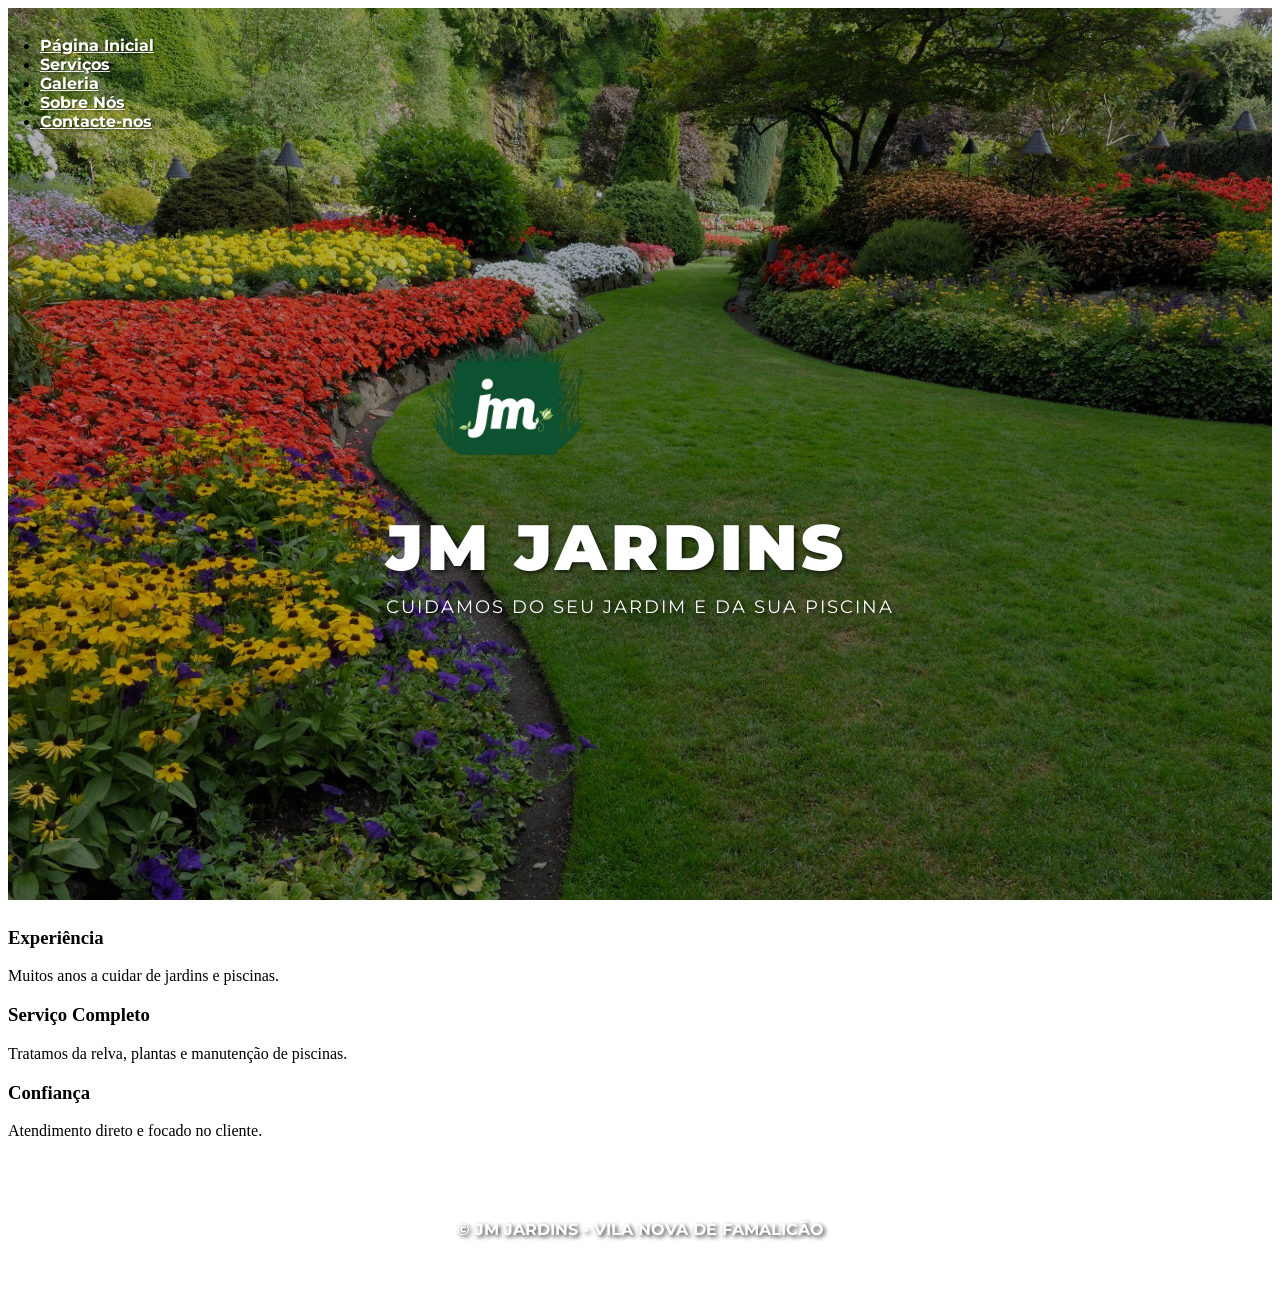
==== index.html @ 175b45d8 "Add files via upload" ====
<!DOCTYPE html>
<html lang="pt">
<head>
<meta charset="UTF-8">
    <meta name="viewport" content="width=device-width, initial-scale=1.0">
<title>JM Jardins - Home</title>


    <link rel="favicon" sizes="160x160" href="favicom/favicon-16x16.png">
    
    
    <link href="https://fonts.googleapis.com/css2?family=Montserrat:wght@400;700;900&display=swap" rel="stylesheet">
    <link rel="stylesheet" href="assets/css/main.css">
    <noscript><link rel="stylesheet" href="assets/css/noscript.css" /></noscript>
    
<style>
    /* fundo e tirar o roxo q vinha no template */
    #header {
background-image: linear-gradient(rgba(0,0,0,0.3), rgba(0,0,0,0.3)), url('img/image jardim.jpg') !important; 
/* background-color: purple; nao usar fica feio */
        background-size: cover !important;
        background-position: center !important;
background-attachment: fixed !important;
        min-height: 100vh;
        display: flex;
        justify-content: center;
    flex-direction: column;
        align-items: center;
        border: none !important;
    margin-bottom: 0 !important;
        padding: 0 !important;
    }

    /* apagar as cores estranhas q estavam por cima da img */
    #header:before, #header:after { display: none !important; background: none !important; }
    
    /* por o menu transparente */
    #nav {
        position: absolute; top: 20px;
        background: transparent !important;
        border: none !important;
        box-shadow: none !important;
        width: 100%; z-index: 100;
    }

    #nav ul li a {
        color: #ffffff !important;
        font-family: 'Montserrat', sans-serif !important; font-weight: 700;
        text-shadow: 1px 1px 2px rgba(0,0,0,0.5);
    }

    /* textos do meio */
    #header h1, #header p {
        color: #ffffff !important;
        margin: 0 !important; text-transform: uppercase; 
        font-family: 'Montserrat', sans-serif !important; 
        text-shadow: 2px 2px 4px rgba(0,0,0,0.7);
    }

    #header h1 a {
    font-size: 2.0em; 
        color: #ffffff !important;
    letter-spacing: 4px;
    font-weight: 900; 
        text-decoration: none; border: none !important;
    }

    #header p {
        letter-spacing: 2px;
        font-size: 1.1em;
        margin-top: 10px !important;
        font-weight: 400;
    }

    /* meter a logo no sitio certo */
    .logo-center {
        margin: 0 auto 1.5em auto;
        display: block;
    }
    .logo-center img { width: auto; height: 180px; }

    /* footer igual ao header de cima pq fica mais cool */
    #footer {
        border: none !important;
        background-image: linear-gradient(rgba(0,0,0,0.6), rgba(0,0,0,0.6)), url('img/image jardim.jpg') !important;
        background-size: cover !important;
        padding: 4em 0 !important;
        background-position: center !important;
        background-attachment: fixed !important;
        display: flex; flex-direction: column;
        justify-content: center;
        align-items: center;
        text-align: center !important;
    }

    #footer p {
        color: #ffffff !important; font-size: 1em !important;
        font-family: 'Montserrat', sans-serif !important;
        font-weight: 700 !important;
        margin: 0 auto !important;
        text-transform: uppercase;
        text-shadow: 2px 2px 4px rgba(0,0,0,0.8);
        /* flex no p tbm pra garantir q n mexe */
        display: flex; flex-direction: column; justify-content: center; align-items: center;
        border: none !important; padding: 0 !important; margin-bottom: 0 !important;
    }
</style>
</head>
<body class="homepage is-preload">
    <div id="page-wrapper">

        <header id="header">
            <div class="inner">
                <header>
                    <div class="logo-center">
                        <img src="img/logo.png" alt="JM Jardins Logo">
                    </div>
                    
                    <h1><a href="index.html" id="logo">JM JARDINS</a></h1>
                    <p>Cuidamos do seu jardim e da sua piscina</p>
                </header>
            </div>

            <nav id="nav">
                <ul>
                    <li><a href="index.html">Página Inicial</a></li>
                    <li><a href="servicos.html">Serviços</a></li>
                    <li><a href="galeria.html">Galeria</a></li>
                    <li><a href="historia.html">Sobre Nós</a></li>
                    <li><a href="contactos.html">Contacte-nos</a></li>
                </ul>
            </nav>
        </header>

        <div class="wrapper style1">
            <section id="features" class="container special">
                <div class="row">
                    <article class="col-4 col-12-mobile special">
                        <header><h3>Experiência</h3></header>
                        <p>Muitos anos a cuidar de jardins e piscinas.</p>
                    </article>
                    <article class="col-4 col-12-mobile special">
                        <header><h3>Serviço Completo</h3></header>
                        <p>Tratamos da relva, plantas e manutenção de piscinas.</p>
                    </article>
                    <article class="col-4 col-12-mobile special">
                        <header><h3>Confiança</h3></header>
                        <p>Atendimento direto e focado no cliente.</p>
                    </article>
                </div>
            </section>
        </div>

        <footer id="footer">
            <div class="container">
                <p>&copy; JM Jardins - Vila Nova de Famalicão</p>
            </div>
        </footer>

    </div>
</body>
</html>
---- assets/css/main.css ----
@import url("https://fonts.googleapis.com/css?family=Source+Sans+Pro:300,300italic,400,400italic,600");
@import url("fontawesome-all.min.css");

/*
	Helios by HTML5 UP
	html5up.net | @ajlkn
	Free for personal and commercial use under the CCA 3.0 license (html5up.net/license)
*/

html, body, div, span, applet, object,
iframe, h1, h2, h3, h4, h5, h6, p, blockquote,
pre, a, abbr, acronym, address, big, cite,
code, del, dfn, em, img, ins, kbd, q, s, samp,
small, strike, strong, sub, sup, tt, var, b,
u, i, center, dl, dt, dd, ol, ul, li, fieldset,
form, label, legend, table, caption, tbody,
tfoot, thead, tr, th, td, article, aside,
canvas, details, embed, figure, figcaption,
footer, header, hgroup, menu, nav, output, ruby,
section, summary, time, mark, audio, video {
	margin: 0;
	padding: 0;
	border: 0;
	font-size: 100%;
	font: inherit;
	vertical-align: baseline;}

article, aside, details, figcaption, figure,
footer, header, hgroup, menu, nav, section {
	display: block;}

body {
	line-height: 1;
}

ol, ul {
	list-style: none;
}

blockquote, q {
	quotes: none;
}

	blockquote:before, blockquote:after, q:before, q:after {
		content: '';
		content: none;
	}

table {
	border-collapse: collapse;
	border-spacing: 0;
}

body {
	-webkit-text-size-adjust: none;
}

mark {
	background-color: transparent;
	color: inherit;
}

input::-moz-focus-inner {
	border: 0;
	padding: 0;
}

input, select, textarea {
	-moz-appearance: none;
	-webkit-appearance: none;
	-ms-appearance: none;
	appearance: none;
}

/* Basic */

	html {
		box-sizing: border-box;
	}

	*, *:before, *:after {
		box-sizing: inherit;
	}

	body {
		background: #f0f4f4;
		color: #5b5b5b;
		font-size: 15pt;
		line-height: 1.85em;
		font-family: 'Source Sans Pro', sans-serif;
		font-weight: 300;
	}

		body.is-preload *, body.is-preload *:before, body.is-preload *:after {
			-moz-animation: none !important;
			-webkit-animation: none !important;
			-ms-animation: none !important;
			animation: none !important;
			-moz-transition: none !important;
			-webkit-transition: none !important;
			-ms-transition: none !important;
			transition: none !important;
		}

	input, textarea, select {
		font-size: 15pt;
		line-height: 1.85em;
		font-family: 'Source Sans Pro', sans-serif;
		font-weight: 300;
	}

	h1, h2, h3, h4, h5, h6 {
		font-weight: 400;
		color: #483949;
		line-height: 1.25em;
	}

	h1 a, h2 a, h3 a, h4 a, h5 a, h6 a {
		color: inherit;
		text-decoration: none;
		border-bottom-color: transparent;
	}

	h1 strong, h2 strong, h3 strong, h4 strong, h5 strong, h6 strong {
		font-weight: 600;
	}

	h2 {
		font-size: 2.85em;
	}

	h3 {
		font-size: 1.25em;
	}

	h4 {
		font-size: 1em;
		margin: 0 0 0.25em 0;
	}

	strong, b {
		font-weight: 400;
		color: #483949;
	}

	em, i {
		font-style: italic;
	}

	a {
		color: inherit;
		border-bottom: solid 1px rgba(128, 128, 128, 0.15);
		text-decoration: none;
		-moz-transition: background-color 0.35s ease-in-out, color 0.35s ease-in-out, border-bottom-color 0.35s ease-in-out;
		-webkit-transition: background-color 0.35s ease-in-out, color 0.35s ease-in-out, border-bottom-color 0.35s ease-in-out;
		-ms-transition: background-color 0.35s ease-in-out, color 0.35s ease-in-out, border-bottom-color 0.35s ease-in-out;
		transition: background-color 0.35s ease-in-out, color 0.35s ease-in-out, border-bottom-color 0.35s ease-in-out;
	}

		a:hover {
			color: #ef8376;
			border-bottom-color: transparent;
		}

	sub {
		position: relative;
		top: 0.5em;
		font-size: 0.8em;
	}

	sup {
		position: relative;
		top: -0.5em;
		font-size: 0.8em;
	}

	blockquote {
		border-left: solid 0.5em #ddd;
		padding: 1em 0 1em 2em;
		font-style: italic;
	}

	p, ul, ol, dl, table {
		margin-bottom: 1em;
	}

	p {
		text-align: justify;
	}

	br.clear {
		clear: both;
	}

	hr {
		position: relative;
		display: block;
		border: 0;
		top: 4.5em;
		margin-bottom: 9em;
		height: 6px;
		border-top: solid 1px rgba(128, 128, 128, 0.2);
		border-bottom: solid 1px rgba(128, 128, 128, 0.2);
	}

		hr:before, hr:after {
			content: '';
			position: absolute;
			top: -8px;
			display: block;
			width: 1px;
			height: 21px;
			background: rgba(128, 128, 128, 0.2);
		}

		hr:before {
			left: -1px;
		}

		hr:after {
			right: -1px;
		}

	.timestamp {
		color: rgba(128, 128, 128, 0.75);
		font-size: 0.8em;
	}

/* Container */

	.container {
		margin: 0 auto;
		max-width: 100%;
		width: 1400px;
	}

		@media screen and (max-width: 1680px) {

			.container {
				width: 1200px;
			}

		}

		@media screen and (max-width: 1280px) {

			.container {
				width: 100%;
			}

		}

		@media screen and (max-width: 960px) {

			.container {
				width: 100%;
			}

		}

		@media screen and (max-width: 840px) {

			.container {
				width: 100%;
			}

		}

		@media screen and (max-width: 736px) {

			.container {
				width: 100%;
			}

		}

/* Row */

	.row {
		display: flex;
		flex-wrap: wrap;
		box-sizing: border-box;
		align-items: stretch;
	}

		.row > * {
			box-sizing: border-box;
		}

		.row.gtr-uniform > * > :last-child {
			margin-bottom: 0;
		}

		.row.aln-left {
			justify-content: flex-start;
		}

		.row.aln-center {
			justify-content: center;
		}

		.row.aln-right {
			justify-content: flex-end;
		}

		.row.aln-top {
			align-items: flex-start;
		}

		.row.aln-middle {
			align-items: center;
		}

		.row.aln-bottom {
			align-items: flex-end;
		}

		.row > .imp {
			order: -1;
		}

		.row > .col-1 {
			width: 8.33333%;
		}

		.row > .off-1 {
			margin-left: 8.33333%;
		}

		.row > .col-2 {
			width: 16.66667%;
		}

		.row > .off-2 {
			margin-left: 16.66667%;
		}

		.row > .col-3 {
			width: 25%;
		}

		.row > .off-3 {
			margin-left: 25%;
		}

		.row > .col-4 {
			width: 33.33333%;
		}

		.row > .off-4 {
			margin-left: 33.33333%;
		}

		.row > .col-5 {
			width: 41.66667%;
		}

		.row > .off-5 {
			margin-left: 41.66667%;
		}

		.row > .col-6 {
			width: 50%;
		}

		.row > .off-6 {
			margin-left: 50%;
		}

		.row > .col-7 {
			width: 58.33333%;
		}

		.row > .off-7 {
			margin-left: 58.33333%;
		}

		.row > .col-8 {
			width: 66.66667%;
		}

		.row > .off-8 {
			margin-left: 66.66667%;
		}

		.row > .col-9 {
			width: 75%;
		}

		.row > .off-9 {
			margin-left: 75%;
		}

		.row > .col-10 {
			width: 83.33333%;
		}

		.row > .off-10 {
			margin-left: 83.33333%;
		}

		.row > .col-11 {
			width: 91.66667%;
		}

		.row > .off-11 {
			margin-left: 91.66667%;
		}

		.row > .col-12 {
			width: 100%;
		}

		.row > .off-12 {
			margin-left: 100%;
		}

		.row.gtr-0 {
			margin-top: 0px;
			margin-left: 0px;
		}

			.row.gtr-0 > * {
				padding: 0px 0 0 0px;
			}

			.row.gtr-0.gtr-uniform {
				margin-top: 0px;
			}

				.row.gtr-0.gtr-uniform > * {
					padding-top: 0px;
				}

		.row.gtr-25 {
			margin-top: -10px;
			margin-left: -10px;
		}

			.row.gtr-25 > * {
				padding: 10px 0 0 10px;
			}

			.row.gtr-25.gtr-uniform {
				margin-top: -10px;
			}

				.row.gtr-25.gtr-uniform > * {
					padding-top: 10px;
				}

		.row.gtr-50 {
			margin-top: -20px;
			margin-left: -20px;
		}

			.row.gtr-50 > * {
				padding: 20px 0 0 20px;
			}

			.row.gtr-50.gtr-uniform {
				margin-top: -20px;
			}

				.row.gtr-50.gtr-uniform > * {
					padding-top: 20px;
				}

		.row {
			margin-top: -40px;
			margin-left: -40px;
		}

			.row > * {
				padding: 40px 0 0 40px;
			}

			.row.gtr-uniform {
				margin-top: -40px;
			}

				.row.gtr-uniform > * {
					padding-top: 40px;
				}

		.row.gtr-150 {
			margin-top: -60px;
			margin-left: -60px;
		}

			.row.gtr-150 > * {
				padding: 60px 0 0 60px;
			}

			.row.gtr-150.gtr-uniform {
				margin-top: -60px;
			}

				.row.gtr-150.gtr-uniform > * {
					padding-top: 60px;
				}

		.row.gtr-200 {
			margin-top: -80px;
			margin-left: -80px;
		}

			.row.gtr-200 > * {
				padding: 80px 0 0 80px;
			}

			.row.gtr-200.gtr-uniform {
				margin-top: -80px;
			}

				.row.gtr-200.gtr-uniform > * {
					padding-top: 80px;
				}

		@media screen and (max-width: 1680px) {

			.row {
				display: flex;
				flex-wrap: wrap;
				box-sizing: border-box;
				align-items: stretch;
			}

				.row > * {
					box-sizing: border-box;
				}

				.row.gtr-uniform > * > :last-child {
					margin-bottom: 0;
				}

				.row.aln-left {
					justify-content: flex-start;
				}

				.row.aln-center {
					justify-content: center;
				}

				.row.aln-right {
					justify-content: flex-end;
				}

				.row.aln-top {
					align-items: flex-start;
				}

				.row.aln-middle {
					align-items: center;
				}

				.row.aln-bottom {
					align-items: flex-end;
				}

				.row > .imp-wide {
					order: -1;
				}

				.row > .col-1-wide {
					width: 8.33333%;
				}

				.row > .off-1-wide {
					margin-left: 8.33333%;
				}

				.row > .col-2-wide {
					width: 16.66667%;
				}

				.row > .off-2-wide {
					margin-left: 16.66667%;
				}

				.row > .col-3-wide {
					width: 25%;
				}

				.row > .off-3-wide {
					margin-left: 25%;
				}

				.row > .col-4-wide {
					width: 33.33333%;
				}

				.row > .off-4-wide {
					margin-left: 33.33333%;
				}

				.row > .col-5-wide {
					width: 41.66667%;
				}

				.row > .off-5-wide {
					margin-left: 41.66667%;
				}

				.row > .col-6-wide {
					width: 50%;
				}

				.row > .off-6-wide {
					margin-left: 50%;
				}

				.row > .col-7-wide {
					width: 58.33333%;
				}

				.row > .off-7-wide {
					margin-left: 58.33333%;
				}

				.row > .col-8-wide {
					width: 66.66667%;
				}

				.row > .off-8-wide {
					margin-left: 66.66667%;
				}

				.row > .col-9-wide {
					width: 75%;
				}

				.row > .off-9-wide {
					margin-left: 75%;
				}

				.row > .col-10-wide {
					width: 83.33333%;
				}

				.row > .off-10-wide {
					margin-left: 83.33333%;
				}

				.row > .col-11-wide {
					width: 91.66667%;
				}

				.row > .off-11-wide {
					margin-left: 91.66667%;
				}

				.row > .col-12-wide {
					width: 100%;
				}

				.row > .off-12-wide {
					margin-left: 100%;
				}

				.row.gtr-0 {
					margin-top: 0px;
					margin-left: 0px;
				}

					.row.gtr-0 > * {
						padding: 0px 0 0 0px;
					}

					.row.gtr-0.gtr-uniform {
						margin-top: 0px;
					}

						.row.gtr-0.gtr-uniform > * {
							padding-top: 0px;
						}

				.row.gtr-25 {
					margin-top: -10px;
					margin-left: -10px;
				}

					.row.gtr-25 > * {
						padding: 10px 0 0 10px;
					}

					.row.gtr-25.gtr-uniform {
						margin-top: -10px;
					}

						.row.gtr-25.gtr-uniform > * {
							padding-top: 10px;
						}

				.row.gtr-50 {
					margin-top: -20px;
					margin-left: -20px;
				}

					.row.gtr-50 > * {
						padding: 20px 0 0 20px;
					}

					.row.gtr-50.gtr-uniform {
						margin-top: -20px;
					}

						.row.gtr-50.gtr-uniform > * {
							padding-top: 20px;
						}

				.row {
					margin-top: -40px;
					margin-left: -40px;
				}

					.row > * {
						padding: 40px 0 0 40px;
					}

					.row.gtr-uniform {
						margin-top: -40px;
					}

						.row.gtr-uniform > * {
							padding-top: 40px;
						}

				.row.gtr-150 {
					margin-top: -60px;
					margin-left: -60px;
				}

					.row.gtr-150 > * {
						padding: 60px 0 0 60px;
					}

					.row.gtr-150.gtr-uniform {
						margin-top: -60px;
					}

						.row.gtr-150.gtr-uniform > * {
							padding-top: 60px;
						}

				.row.gtr-200 {
					margin-top: -80px;
					margin-left: -80px;
				}

					.row.gtr-200 > * {
						padding: 80px 0 0 80px;
					}

					.row.gtr-200.gtr-uniform {
						margin-top: -80px;
					}

						.row.gtr-200.gtr-uniform > * {
							padding-top: 80px;
						}

		}

		@media screen and (max-width: 1280px) {

			.row {
				display: flex;
				flex-wrap: wrap;
				box-sizing: border-box;
				align-items: stretch;
			}

				.row > * {
					box-sizing: border-box;
				}

				.row.gtr-uniform > * > :last-child {
					margin-bottom: 0;
				}

				.row.aln-left {
					justify-content: flex-start;
				}

				.row.aln-center {
					justify-content: center;
				}

				.row.aln-right {
					justify-content: flex-end;
				}

				.row.aln-top {
					align-items: flex-start;
				}

				.row.aln-middle {
					align-items: center;
				}

				.row.aln-bottom {
					align-items: flex-end;
				}

				.row > .imp-normal {
					order: -1;
				}

				.row > .col-1-normal {
					width: 8.33333%;
				}

				.row > .off-1-normal {
					margin-left: 8.33333%;
				}

				.row > .col-2-normal {
					width: 16.66667%;
				}

				.row > .off-2-normal {
					margin-left: 16.66667%;
				}

				.row > .col-3-normal {
					width: 25%;
				}

				.row > .off-3-normal {
					margin-left: 25%;
				}

				.row > .col-4-normal {
					width: 33.33333%;
				}

				.row > .off-4-normal {
					margin-left: 33.33333%;
				}

				.row > .col-5-normal {
					width: 41.66667%;
				}

				.row > .off-5-normal {
					margin-left: 41.66667%;
				}

				.row > .col-6-normal {
					width: 50%;
				}

				.row > .off-6-normal {
					margin-left: 50%;
				}

				.row > .col-7-normal {
					width: 58.33333%;
				}

				.row > .off-7-normal {
					margin-left: 58.33333%;
				}

				.row > .col-8-normal {
					width: 66.66667%;
				}

				.row > .off-8-normal {
					margin-left: 66.66667%;
				}

				.row > .col-9-normal {
					width: 75%;
				}

				.row > .off-9-normal {
					margin-left: 75%;
				}

				.row > .col-10-normal {
					width: 83.33333%;
				}

				.row > .off-10-normal {
					margin-left: 83.33333%;
				}

				.row > .col-11-normal {
					width: 91.66667%;
				}

				.row > .off-11-normal {
					margin-left: 91.66667%;
				}

				.row > .col-12-normal {
					width: 100%;
				}

				.row > .off-12-normal {
					margin-left: 100%;
				}

				.row.gtr-0 {
					margin-top: 0px;
					margin-left: 0px;
				}

					.row.gtr-0 > * {
						padding: 0px 0 0 0px;
					}

					.row.gtr-0.gtr-uniform {
						margin-top: 0px;
					}

						.row.gtr-0.gtr-uniform > * {
							padding-top: 0px;
						}

				.row.gtr-25 {
					margin-top: -9px;
					margin-left: -9px;
				}

					.row.gtr-25 > * {
						padding: 9px 0 0 9px;
					}

					.row.gtr-25.gtr-uniform {
						margin-top: -9px;
					}

						.row.gtr-25.gtr-uniform > * {
							padding-top: 9px;
						}

				.row.gtr-50 {
					margin-top: -18px;
					margin-left: -18px;
				}

					.row.gtr-50 > * {
						padding: 18px 0 0 18px;
					}

					.row.gtr-50.gtr-uniform {
						margin-top: -18px;
					}

						.row.gtr-50.gtr-uniform > * {
							padding-top: 18px;
						}

				.row {
					margin-top: -36px;
					margin-left: -36px;
				}

					.row > * {
						padding: 36px 0 0 36px;
					}

					.row.gtr-uniform {
						margin-top: -36px;
					}

						.row.gtr-uniform > * {
							padding-top: 36px;
						}

				.row.gtr-150 {
					margin-top: -54px;
					margin-left: -54px;
				}

					.row.gtr-150 > * {
						padding: 54px 0 0 54px;
					}

					.row.gtr-150.gtr-uniform {
						margin-top: -54px;
					}

						.row.gtr-150.gtr-uniform > * {
							padding-top: 54px;
						}

				.row.gtr-200 {
					margin-top: -72px;
					margin-left: -72px;
				}

					.row.gtr-200 > * {
						padding: 72px 0 0 72px;
					}

					.row.gtr-200.gtr-uniform {
						margin-top: -72px;
					}

						.row.gtr-200.gtr-uniform > * {
							padding-top: 72px;
						}

		}

		@media screen and (max-width: 960px) {

			.row {
				display: flex;
				flex-wrap: wrap;
				box-sizing: border-box;
				align-items: stretch;
			}

				.row > * {
					box-sizing: border-box;
				}

				.row.gtr-uniform > * > :last-child {
					margin-bottom: 0;
				}

				.row.aln-left {
					justify-content: flex-start;
				}

				.row.aln-center {
					justify-content: center;
				}

				.row.aln-right {
					justify-content: flex-end;
				}

				.row.aln-top {
					align-items: flex-start;
				}

				.row.aln-middle {
					align-items: center;
				}

				.row.aln-bottom {
					align-items: flex-end;
				}

				.row > .imp-narrow {
					order: -1;
				}

				.row > .col-1-narrow {
					width: 8.33333%;
				}

				.row > .off-1-narrow {
					margin-left: 8.33333%;
				}

				.row > .col-2-narrow {
					width: 16.66667%;
				}

				.row > .off-2-narrow {
					margin-left: 16.66667%;
				}

				.row > .col-3-narrow {
					width: 25%;
				}

				.row > .off-3-narrow {
					margin-left: 25%;
				}

				.row > .col-4-narrow {
					width: 33.33333%;
				}

				.row > .off-4-narrow {
					margin-left: 33.33333%;
				}

				.row > .col-5-narrow {
					width: 41.66667%;
				}

				.row > .off-5-narrow {
					margin-left: 41.66667%;
				}

				.row > .col-6-narrow {
					width: 50%;
				}

				.row > .off-6-narrow {
					margin-left: 50%;
				}

				.row > .col-7-narrow {
					width: 58.33333%;
				}

				.row > .off-7-narrow {
					margin-left: 58.33333%;
				}

				.row > .col-8-narrow {
					width: 66.66667%;
				}

				.row > .off-8-narrow {
					margin-left: 66.66667%;
				}

				.row > .col-9-narrow {
					width: 75%;
				}

				.row > .off-9-narrow {
					margin-left: 75%;
				}

				.row > .col-10-narrow {
					width: 83.33333%;
				}

				.row > .off-10-narrow {
					margin-left: 83.33333%;
				}

				.row > .col-11-narrow {
					width: 91.66667%;
				}

				.row > .off-11-narrow {
					margin-left: 91.66667%;
				}

				.row > .col-12-narrow {
					width: 100%;
				}

				.row > .off-12-narrow {
					margin-left: 100%;
				}

				.row.gtr-0 {
					margin-top: 0px;
					margin-left: 0px;
				}

					.row.gtr-0 > * {
						padding: 0px 0 0 0px;
					}

					.row.gtr-0.gtr-uniform {
						margin-top: 0px;
					}

						.row.gtr-0.gtr-uniform > * {
							padding-top: 0px;
						}

				.row.gtr-25 {
					margin-top: -8px;
					margin-left: -8px;
				}

					.row.gtr-25 > * {
						padding: 8px 0 0 8px;
					}

					.row.gtr-25.gtr-uniform {
						margin-top: -8px;
					}

						.row.gtr-25.gtr-uniform > * {
							padding-top: 8px;
						}

				.row.gtr-50 {
					margin-top: -16px;
					margin-left: -16px;
				}

					.row.gtr-50 > * {
						padding: 16px 0 0 16px;
					}

					.row.gtr-50.gtr-uniform {
						margin-top: -16px;
					}

						.row.gtr-50.gtr-uniform > * {
							padding-top: 16px;
						}

				.row {
					margin-top: -32px;
					margin-left: -32px;
				}

					.row > * {
						padding: 32px 0 0 32px;
					}

					.row.gtr-uniform {
						margin-top: -32px;
					}

						.row.gtr-uniform > * {
							padding-top: 32px;
						}

				.row.gtr-150 {
					margin-top: -48px;
					margin-left: -48px;
				}

					.row.gtr-150 > * {
						padding: 48px 0 0 48px;
					}

					.row.gtr-150.gtr-uniform {
						margin-top: -48px;
					}

						.row.gtr-150.gtr-uniform > * {
							padding-top: 48px;
						}

				.row.gtr-200 {
					margin-top: -64px;
					margin-left: -64px;
				}

					.row.gtr-200 > * {
						padding: 64px 0 0 64px;
					}

					.row.gtr-200.gtr-uniform {
						margin-top: -64px;
					}

						.row.gtr-200.gtr-uniform > * {
							padding-top: 64px;
						}

		}

		@media screen and (max-width: 840px) {

			.row {
				display: flex;
				flex-wrap: wrap;
				box-sizing: border-box;
				align-items: stretch;
			}

				.row > * {
					box-sizing: border-box;
				}

				.row.gtr-uniform > * > :last-child {
					margin-bottom: 0;
				}

				.row.aln-left {
					justify-content: flex-start;
				}

				.row.aln-center {
					justify-content: center;
				}

				.row.aln-right {
					justify-content: flex-end;
				}

				.row.aln-top {
					align-items: flex-start;
				}

				.row.aln-middle {
					align-items: center;
				}

				.row.aln-bottom {
					align-items: flex-end;
				}

				.row > .imp-narrower {
					order: -1;
				}

				.row > .col-1-narrower {
					width: 8.33333%;
				}

				.row > .off-1-narrower {
					margin-left: 8.33333%;
				}

				.row > .col-2-narrower {
					width: 16.66667%;
				}

				.row > .off-2-narrower {
					margin-left: 16.66667%;
				}

				.row > .col-3-narrower {
					width: 25%;
				}

				.row > .off-3-narrower {
					margin-left: 25%;
				}

				.row > .col-4-narrower {
					width: 33.33333%;
				}

				.row > .off-4-narrower {
					margin-left: 33.33333%;
				}

				.row > .col-5-narrower {
					width: 41.66667%;
				}

				.row > .off-5-narrower {
					margin-left: 41.66667%;
				}

				.row > .col-6-narrower {
					width: 50%;
				}

				.row > .off-6-narrower {
					margin-left: 50%;
				}

				.row > .col-7-narrower {
					width: 58.33333%;
				}

				.row > .off-7-narrower {
					margin-left: 58.33333%;
				}

				.row > .col-8-narrower {
					width: 66.66667%;
				}

				.row > .off-8-narrower {
					margin-left: 66.66667%;
				}

				.row > .col-9-narrower {
					width: 75%;
				}

				.row > .off-9-narrower {
					margin-left: 75%;
				}

				.row > .col-10-narrower {
					width: 83.33333%;
				}

				.row > .off-10-narrower {
					margin-left: 83.33333%;
				}

				.row > .col-11-narrower {
					width: 91.66667%;
				}

				.row > .off-11-narrower {
					margin-left: 91.66667%;
				}

				.row > .col-12-narrower {
					width: 100%;
				}

				.row > .off-12-narrower {
					margin-left: 100%;
				}

				.row.gtr-0 {
					margin-top: 0px;
					margin-left: 0px;
				}

					.row.gtr-0 > * {
						padding: 0px 0 0 0px;
					}

					.row.gtr-0.gtr-uniform {
						margin-top: 0px;
					}

						.row.gtr-0.gtr-uniform > * {
							padding-top: 0px;
						}

				.row.gtr-25 {
					margin-top: -8px;
					margin-left: -8px;
				}

					.row.gtr-25 > * {
						padding: 8px 0 0 8px;
					}

					.row.gtr-25.gtr-uniform {
						margin-top: -8px;
					}

						.row.gtr-25.gtr-uniform > * {
							padding-top: 8px;
						}

				.row.gtr-50 {
					margin-top: -16px;
					margin-left: -16px;
				}

					.row.gtr-50 > * {
						padding: 16px 0 0 16px;
					}

					.row.gtr-50.gtr-uniform {
						margin-top: -16px;
					}

						.row.gtr-50.gtr-uniform > * {
							padding-top: 16px;
						}

				.row {
					margin-top: -32px;
					margin-left: -32px;
				}

					.row > * {
						padding: 32px 0 0 32px;
					}

					.row.gtr-uniform {
						margin-top: -32px;
					}

						.row.gtr-uniform > * {
							padding-top: 32px;
						}

				.row.gtr-150 {
					margin-top: -48px;
					margin-left: -48px;
				}

					.row.gtr-150 > * {
						padding: 48px 0 0 48px;
					}

					.row.gtr-150.gtr-uniform {
						margin-top: -48px;
					}

						.row.gtr-150.gtr-uniform > * {
							padding-top: 48px;
						}

				.row.gtr-200 {
					margin-top: -64px;
					margin-left: -64px;
				}

					.row.gtr-200 > * {
						padding: 64px 0 0 64px;
					}

					.row.gtr-200.gtr-uniform {
						margin-top: -64px;
					}

						.row.gtr-200.gtr-uniform > * {
							padding-top: 64px;
						}

		}

		@media screen and (max-width: 736px) {

			.row {
				display: flex;
				flex-wrap: wrap;
				box-sizing: border-box;
				align-items: stretch;
			}

				.row > * {
					box-sizing: border-box;
				}

				.row.gtr-uniform > * > :last-child {
					margin-bottom: 0;
				}

				.row.aln-left {
					justify-content: flex-start;
				}

				.row.aln-center {
					justify-content: center;
				}

				.row.aln-right {
					justify-content: flex-end;
				}

				.row.aln-top {
					align-items: flex-start;
				}

				.row.aln-middle {
					align-items: center;
				}

				.row.aln-bottom {
					align-items: flex-end;
				}

				.row > .imp-mobile {
					order: -1;
				}

				.row > .col-1-mobile {
					width: 8.33333%;
				}

				.row > .off-1-mobile {
					margin-left: 8.33333%;
				}

				.row > .col-2-mobile {
					width: 16.66667%;
				}

				.row > .off-2-mobile {
					margin-left: 16.66667%;
				}

				.row > .col-3-mobile {
					width: 25%;
				}

				.row > .off-3-mobile {
					margin-left: 25%;
				}

				.row > .col-4-mobile {
					width: 33.33333%;
				}

				.row > .off-4-mobile {
					margin-left: 33.33333%;
				}

				.row > .col-5-mobile {
					width: 41.66667%;
				}

				.row > .off-5-mobile {
					margin-left: 41.66667%;
				}

				.row > .col-6-mobile {
					width: 50%;
				}

				.row > .off-6-mobile {
					margin-left: 50%;
				}

				.row > .col-7-mobile {
					width: 58.33333%;
				}

				.row > .off-7-mobile {
					margin-left: 58.33333%;
				}

				.row > .col-8-mobile {
					width: 66.66667%;
				}

				.row > .off-8-mobile {
					margin-left: 66.66667%;
				}

				.row > .col-9-mobile {
					width: 75%;
				}

				.row > .off-9-mobile {
					margin-left: 75%;
				}

				.row > .col-10-mobile {
					width: 83.33333%;
				}

				.row > .off-10-mobile {
					margin-left: 83.33333%;
				}

				.row > .col-11-mobile {
					width: 91.66667%;
				}

				.row > .off-11-mobile {
					margin-left: 91.66667%;
				}

				.row > .col-12-mobile {
					width: 100%;
				}

				.row > .off-12-mobile {
					margin-left: 100%;
				}

				.row.gtr-0 {
					margin-top: 0px;
					margin-left: 0px;
				}

					.row.gtr-0 > * {
						padding: 0px 0 0 0px;
					}

					.row.gtr-0.gtr-uniform {
						margin-top: 0px;
					}

						.row.gtr-0.gtr-uniform > * {
							padding-top: 0px;
						}

				.row.gtr-25 {
					margin-top: -5px;
					margin-left: -5px;
				}

					.row.gtr-25 > * {
						padding: 5px 0 0 5px;
					}

					.row.gtr-25.gtr-uniform {
						margin-top: -5px;
					}

						.row.gtr-25.gtr-uniform > * {
							padding-top: 5px;
						}

				.row.gtr-50 {
					margin-top: -10px;
					margin-left: -10px;
				}

					.row.gtr-50 > * {
						padding: 10px 0 0 10px;
					}

					.row.gtr-50.gtr-uniform {
						margin-top: -10px;
					}

						.row.gtr-50.gtr-uniform > * {
							padding-top: 10px;
						}

				.row {
					margin-top: -20px;
					margin-left: -20px;
				}

					.row > * {
						padding: 20px 0 0 20px;
					}

					.row.gtr-uniform {
						margin-top: -20px;
					}

						.row.gtr-uniform > * {
							padding-top: 20px;
						}

				.row.gtr-150 {
					margin-top: -30px;
					margin-left: -30px;
				}

					.row.gtr-150 > * {
						padding: 30px 0 0 30px;
					}

					.row.gtr-150.gtr-uniform {
						margin-top: -30px;
					}

						.row.gtr-150.gtr-uniform > * {
							padding-top: 30px;
						}

				.row.gtr-200 {
					margin-top: -40px;
					margin-left: -40px;
				}

					.row.gtr-200 > * {
						padding: 40px 0 0 40px;
					}

					.row.gtr-200.gtr-uniform {
						margin-top: -40px;
					}

						.row.gtr-200.gtr-uniform > * {
							padding-top: 40px;
						}

		}

/* Sections/Article */

	section, article {
		margin-bottom: 3em;
	}

		section > :last-child, section:last-child, article > :last-child, article:last-child {
			margin-bottom: 0;
		}

		section.special > header, section.special > footer, article.special > header, article.special > footer {
			text-align: center;
		}

	.row > section, .row > article {
		margin-bottom: 0;
	}

	header {
		margin: 0 0 1em 0;
	}

		header > p {
			display: block;
			font-size: 1.5em;
			margin: 1em 0 2em 0;
			line-height: 1.5em;
			text-align: inherit;
		}

	footer {
		margin: 2.5em 0 0 0;
	}

/* Image */

	.image {
		position: relative;
		display: inline-block;
		border: 0;
		outline: 0;
	}

		.image img {
			display: block;
			width: 100%;
		}

		.image.fit {
			display: block;
			width: 100%;
		}

		.image.featured {
			display: block;
			width: 100%;
			margin: 0 0 4em 0;
		}

		.image.left {
			float: left;
			margin: 0 2em 2em 0;
		}

		.image.centered {
			display: block;
			margin: 0 0 2em 0;
		}

			.image.centered img {
				margin: 0 auto;
				width: auto;
			}

/* List */

	ul {
		list-style: disc;
		padding-left: 1em;
	}

		ul li {
			padding-left: 0.5em;
		}

	ol {
		list-style: decimal;
		padding-left: 1.25em;
	}

		ol li {
			padding-left: 0.25em;
		}

/* Actions */

	ul.actions {
		margin: 3em 0 0 0;
		list-style: none;
		padding-left: 0;
	}

		form ul.actions {
			margin-top: 0;
		}

		ul.actions li {
			display: inline-block;
			margin: 0 0.75em 0 0.75em;
			padding-left: 0;
		}

			ul.actions li:first-child {
				margin-left: 0;
			}

			ul.actions li:last-child {
				margin-right: 0;
			}

/* Divided */

	ul.divided {
		list-style: none;
		padding-left: 0;
	}

		ul.divided li {
			border-top: solid 1px rgba(128, 128, 128, 0.2);
			padding-top: 1.5em;
			margin-top: 1.5em;
			padding-left: 0;
		}

			ul.divided li:first-child {
				border-top: 0;
				padding-top: 0;
				margin-top: 0;
			}

/* Menu */

	ul.menu {
		height: 1em;
		line-height: 1em;
		list-style: none;
		padding-left: 0;
	}

		ul.menu li {
			display: inline-block;
			border-left: solid 1px rgba(128, 128, 128, 0.2);
			padding-left: 1.25em;
			margin-left: 1.25em;
		}

			ul.menu li:first-child {
				border-left: 0;
				padding-left: 0;
				margin-left: 0;
			}

/* Icons */

	ul.icons {
		position: relative;
		background: rgba(128, 128, 128, 0.05);
		border-radius: 4em;
		display: inline-block;
		padding: 0.35em 0.75em 0.35em 0.75em;
		font-size: 1.25em;
		cursor: default;
		list-style: none;
	}

		ul.icons li {
			display: inline-block;
			padding-left: 0;
		}

			ul.icons li a {
				display: inline-block;
				background: none;
				width: 2.5em;
				height: 2.5em;
				line-height: 2.5em;
				text-align: center;
				border-radius: 100%;
				border: 0;
				color: inherit;
			}

				ul.icons li a:hover {
					color: #ef8376;
				}

/* Form */

	form label {
		display: block;
		font-weight: 400;
		color: #483949;
		margin: 0 0 1em 0;
	}

	form input[type="text"],
	form input[type="email"],
	form input[type="password"],
	form select,
	form textarea {
		-webkit-appearance: none;
		display: block;
		border: 0;
		background: #fafafa;
		width: 100%;
		border-radius: 0.5em;
		border: solid 1px #E5E5E5;
		padding: 1em;
		-moz-transition: background-color 0.35s ease-in-out, border-color 0.35s ease-in-out;
		-webkit-transition: background-color 0.35s ease-in-out, border-color 0.35s ease-in-out;
		-ms-transition: background-color 0.35s ease-in-out, border-color 0.35s ease-in-out;
		transition: background-color 0.35s ease-in-out, border-color 0.35s ease-in-out;
	}

		form input[type="text"]:focus,
		form input[type="email"]:focus,
		form input[type="password"]:focus,
		form select:focus,
		form textarea:focus {
			background: #fff;
			border-color: #df7366;
		}

	form input[type="text"],
	form input[type="email"],
	form input[type="password"],
	form select {
		line-height: 1em;
	}

	form textarea {
		min-height: 9em;
	}

	form ::-webkit-input-placeholder {
		color: #555 !important;
	}

	form :-moz-placeholder {
		color: #555 !important;
	}

	form ::-moz-placeholder {
		color: #555 !important;
	}

	form :-ms-input-placeholder {
		color: #555 !important;
	}

	form ::-moz-focus-inner {
		border: 0;
	}

/* Table */

	table {
		width: 100%;
	}

		table.default {
			width: 100%;
		}

			table.default tbody tr {
				border-top: solid 1px #e5e5e5;
			}

				table.default tbody tr:first-child {
					border-top: 0;
				}

				table.default tbody tr:nth-child(2n+1) {
					background: #fafafa;
				}

			table.default td {
				padding: 0.5em 1em 0.5em 1em;
			}

			table.default th {
				text-align: left;
				font-weight: 400;
				padding: 0.5em 1em 0.5em 1em;
			}

			table.default thead {
				border-bottom: solid 2px #e5e5e5;
			}

			table.default tfoot {
				border-top: solid 2px #e5e5e5;
			}

/* Button */

	input[type="button"],
	input[type="submit"],
	input[type="reset"],
	button,
	.button {
		position: relative;
		display: inline-block;
		background: #df7366;
		color: #fff;
		text-align: center;
		border-radius: 0.5em;
		text-decoration: none;
		padding: 0.65em 3em 0.65em 3em;
		border: 0;
		cursor: pointer;
		outline: 0;
		font-weight: 300;
		-moz-transition: background-color 0.35s ease-in-out, color 0.35s ease-in-out, border-bottom-color 0.35s ease-in-out;
		-webkit-transition: background-color 0.35s ease-in-out, color 0.35s ease-in-out, border-bottom-color 0.35s ease-in-out;
		-ms-transition: background-color 0.35s ease-in-out, color 0.35s ease-in-out, border-bottom-color 0.35s ease-in-out;
		transition: background-color 0.35s ease-in-out, color 0.35s ease-in-out, border-bottom-color 0.35s ease-in-out;
	}

		input[type="button"]:hover,
		input[type="submit"]:hover,
		input[type="reset"]:hover,
		button:hover,
		.button:hover {
			color: #fff;
			background: #ef8376;
		}

		input[type="button"].alt,
		input[type="submit"].alt,
		input[type="reset"].alt,
		button.alt,
		.button.alt {
			background: #2B252C;
		}

			input[type="button"].alt:hover,
			input[type="submit"].alt:hover,
			input[type="reset"].alt:hover,
			button.alt:hover,
			.button.alt:hover {
				background: #3B353C;
			}

/* Post */

	.post.stub {
		text-align: center;
	}

		.post.stub header {
			margin: 0;
		}

/* Icons */

	.icon {
		text-decoration: none;
		text-decoration: none;
	}

		.icon:before {
			-moz-osx-font-smoothing: grayscale;
			-webkit-font-smoothing: antialiased;
			display: inline-block;
			font-style: normal;
			font-variant: normal;
			text-rendering: auto;
			line-height: 1;
			text-transform: none !important;
			font-family: 'Font Awesome 5 Free';
			font-weight: 400;
		}

		.icon:before {
			line-height: inherit;
			font-size: 1.25em;
		}

		.icon > .label {
			display: none;
		}

		.icon.solid:before {
			font-weight: 900;
		}

		.icon.brands:before {
			font-family: 'Font Awesome 5 Brands';
		}

		.icon.circled {
			position: relative;
			display: inline-block;
			background: #2b252c;
			color: #fff;
			border-radius: 100%;
			width: 3em;
			height: 3em;
			line-height: 3em;
			text-align: center;
			font-size: 1.25em;
		}

			header .icon.circled {
				margin: 0 0 2em 0;
			}

/* Wrapper */

	.wrapper {
		background: #fff;
		margin: 0 0 2em 0;
		padding: 6em 0 6em 0;
	}

		.wrapper.style2 {
			padding-top: 0;
		}

/* Header */

	#header {
		position: relative;
		background-image: url("../../images/header.jpg");
		background-size: cover;
		background-position: center center;
		background-attachment: fixed;
		color: #fff;
		text-align: center;
		padding: 7.5em 0 2em 0;
		cursor: default;
	}

		#header:before {
			content: '';
			display: inline-block;
			vertical-align: middle;
			height: 100%;
		}

		#header .inner {
			position: relative;
			z-index: 1;
			margin: 0;
			display: inline-block;
			vertical-align: middle;
		}

		#header header {
			display: inline-block;
		}

			#header header > p {
				font-size: 1.25em;
				margin: 0;
			}

		#header h1 {
			color: #fff;
			font-size: 3em;
			line-height: 1em;
		}

			#header h1 a {
				color: inherit;
			}

		#header .button {
			display: inline-block;
			border-radius: 100%;
			width: 4.5em;
			height: 4.5em;
			line-height: 4.5em;
			text-align: center;
			font-size: 1.25em;
			padding: 0;
		}

		#header hr {
			top: 1.5em;
			margin-bottom: 3em;
			border-bottom-color: rgba(192, 192, 192, 0.35);
			box-shadow: inset 0 1px 0 0 rgba(192, 192, 192, 0.35);
		}

			#header hr:before, #header hr:after {
				background: rgba(192, 192, 192, 0.35);
			}

		#header footer {
			margin: 1em 0 0 0;
		}

	body.homepage #header {
		height: 100vh;
		min-height: 40em;
	}

		body.homepage #header h1 {
			font-size: 4em;
		}

		body.homepage #header:after {
			content: '';
			background: #1C0920;
			display: block;
			position: absolute;
			left: 0;
			top: 0;
			width: 100%;
			height: 100%;
			opacity: 0;
			-moz-transition: opacity 2.5s ease-in-out;
			-webkit-transition: opacity 2.5s ease-in-out;
			-ms-transition: opacity 2.5s ease-in-out;
			transition: opacity 2.5s ease-in-out;
			-moz-transition-delay: 0.5s;
			-webkit-transition-delay: 0.5s;
			-ms-transition-delay: 0.5s;
			transition-delay: 0.5s;
		}

	body.homepage.is-preload #header:after {
		opacity: 1;
	}

/* Nav */

	#nav {
		position: absolute;
		top: 0;
		left: 0;
		width: 100%;
		text-align: center;
		padding: 1.5em 0 1.5em 0;
		z-index: 1;
		overflow: hidden;
	}

		#nav > ul {
			line-height: 0px;
			position: relative;
			display: inline-block;
			margin: 0;
			height: 21px;
			border-left: solid 1px rgba(192, 192, 192, 0.35);
			border-right: solid 1px rgba(192, 192, 192, 0.35);
		}

			#nav > ul:before, #nav > ul:after {
				content: '';
				display: block;
				width: 300%;
				position: absolute;
				top: 50%;
				margin-top: -2px;
				height: 5px;
				border-top: solid 1px rgba(192, 192, 192, 0.35);
				border-bottom: solid 1px rgba(192, 192, 192, 0.35);
			}

			#nav > ul:before {
				left: 100%;
				margin-left: 1px;
			}

			#nav > ul:after {
				right: 100%;
				margin-right: 1px;
			}

			#nav > ul > li {
				display: inline-block;
				margin: -9px 0.5em 0 0.5em;
				border-radius: 0.5em;
				padding: 0.85em;
				border: solid 1px transparent;
				-moz-transition: color 0.35s ease-in-out, border-color 0.35s ease-in-out;
				-webkit-transition: color 0.35s ease-in-out, border-color 0.35s ease-in-out;
				-ms-transition: color 0.35s ease-in-out, border-color 0.35s ease-in-out;
				transition: color 0.35s ease-in-out, border-color 0.35s ease-in-out;
			}

				#nav > ul > li.active {
					border-color: rgba(192, 192, 192, 0.35);
				}

				#nav > ul > li > a, #nav > ul > li > span {
					display: block;
					color: inherit;
					text-decoration: none;
					border: 0;
					outline: 0;
				}

				#nav > ul > li > ul {
					display: none;
				}

	.dropotron {
		background: rgba(255, 255, 255, 0.975);
		padding: 1em 1.25em 1em 1.25em;
		line-height: 1em;
		height: auto;
		text-align: left;
		border-radius: 0.5em;
		box-shadow: 0 0.15em 0.25em 0 rgba(0, 0, 0, 0.25);
		min-width: 12em;
		margin-top: -1em;
		list-style: none;
	}

		.dropotron li {
			border-top: solid 1px rgba(128, 128, 128, 0.2);
			color: #5b5b5b;
			padding-left: 0;
		}

			.dropotron li:first-child {
				border-top: 0;
			}

			.dropotron li:hover {
				color: #ef8376;
			}

			.dropotron li a, .dropotron li span {
				display: block;
				border: 0;
				padding: 0.5em 0 0.5em 0;
				-moz-transition: color 0.35s ease-in-out;
				-webkit-transition: color 0.35s ease-in-out;
				-ms-transition: color 0.35s ease-in-out;
				transition: color 0.35s ease-in-out;
			}

		.dropotron.level-0 {
			margin-top: 2em;
			font-size: 0.9em;
		}

			.dropotron.level-0:before {
				content: '';
				position: absolute;
				left: 50%;
				top: -0.7em;
				margin-left: -0.75em;
				border-bottom: solid 0.75em rgba(255, 255, 255, 0.975);
				border-left: solid 0.75em rgba(64, 64, 64, 0);
				border-right: solid 0.75em rgba(64, 64, 64, 0);
			}

/* Banner */

	#banner {
		background: #fff;
		text-align: center;
		padding: 4.5em 0 4.5em 0;
		margin-bottom: 0;
	}

		#banner header > p {
			margin-bottom: 0;
		}

/* Content */

	#content > hr {
		top: 3em;
		margin-bottom: 6em;
	}

	#content > section {
		margin-bottom: 0;
	}

/* Sidebar */

	#sidebar > hr {
		top: 3em;
		margin-bottom: 6em;
	}

		#sidebar > hr.first {
			display: none;
		}

	#sidebar > section {
		margin-bottom: 0;
	}

/* Main */

	#main {
		margin-bottom: 0;
	}

		#main section:first-of-type {
			padding-top: 2em;
		}

/* Footer */

	#footer {
		position: relative;
		overflow: hidden;
		padding: 6em 0 6em 0;
		background: #2b252c;
		color: #fff;
	}

		#footer .icon.circled {
			background: #fff;
			color: #2b252c;
		}

		#footer header {
			text-align: center;
			cursor: default;
		}

		#footer h2, #footer h3, #footer h4, #footer h5, #footer h6 {
			color: #fff;
		}

		#footer .contact {
			text-align: center;
		}

			#footer .contact p {
				text-align: center;
				margin: 0 0 3em 0;
			}

		#footer .copyright {
			text-align: center;
			color: rgba(128, 128, 128, 0.75);
			font-size: 0.8em;
			cursor: default;
		}

			#footer .copyright a {
				color: rgba(128, 128, 128, 0.75);
			}

				#footer .copyright a:hover {
					color: rgba(212, 212, 212, 0.85);
				}

/* Carousel */

	.carousel {
		position: relative;
		overflow: hidden;
		padding: 2em 0 2em 0;
		margin-bottom: 0;
	}

		.carousel .forward, .carousel .backward {
			position: absolute;
			top: 50%;
			width: 6em;
			height: 12em;
			margin-top: -6em;
			cursor: pointer;
		}

			.carousel .forward:before, .carousel .backward:before {
				content: '';
				display: block;
				width: 6em;
				height: 6em;
				border-radius: 100%;
				background-color: rgba(72, 57, 73, 0.5);
				position: absolute;
				top: 50%;
				margin-top: -3em;
				-moz-transition: background-color 0.35s ease-in-out;
				-webkit-transition: background-color 0.35s ease-in-out;
				-o-transition: background-color 0.35s ease-in-out;
				-ms-transition: background-color 0.35s ease-in-out;
				transition: background-color 0.35s ease-in-out;
				-webkit-backface-visibility: hidden;
			}

			.carousel .forward:after, .carousel .backward:after {
				content: '';
				width: 3em;
				height: 3em;
				position: absolute;
				top: 50%;
				margin: -1.5em 0 0 0;
				background: url("images/arrow.svg") no-repeat center center;
			}

			.carousel .forward:hover:before, .carousel .backward:hover:before {
				background-color: rgba(239, 131, 118, 0.75);
			}

		.carousel .forward {
			right: 0;
		}

			.carousel .forward:before {
				right: -3em;
			}

			.carousel .forward:after {
				right: -0.25em;
			}

		.carousel .backward {
			left: 0;
		}

			.carousel .backward:before {
				left: -3em;
			}

			.carousel .backward:after {
				left: -0.25em;
				-moz-transform: scaleX(-1);
				-webkit-transform: scaleX(-1);
				-ms-transform: scaleX(-1);
				transform: scaleX(-1);
			}

		.carousel .reel {
			white-space: nowrap;
			position: relative;
			-webkit-overflow-scrolling: touch;
			padding: 0 2em 0 2em;
		}

		.carousel article {
			display: inline-block;
			width: 18em;
			background: #fff;
			text-align: center;
			padding: 0 1em 3em 1em;
			margin: 0 2em 0 0;
			white-space: normal;
			opacity: 1.0;
			-moz-transition: opacity 0.75s ease-in-out;
			-webkit-transition: opacity 0.75s ease-in-out;
			-ms-transition: opacity 0.75s ease-in-out;
			transition: opacity 0.75s ease-in-out;
		}

			.carousel article.loading {
				opacity: 0;
			}

			.carousel article .image {
				position: relative;
				left: -1em;
				top: 0;
				width: auto;
				margin-right: -2em;
				margin-bottom: 3em;
			}

			.carousel article p {
				text-align: center;
			}

/* Wide */

	@media screen and (max-width: 1680px) {

		/* Basic */

			body, input, textarea, select {
				font-size: 14pt;
				line-height: 1.75em;
			}

		/* Carousel */

			.carousel {
				padding: 1.5em 0 1.5em 0;
			}

				.carousel .reel {
					padding: 0 1.5em 0 1.5em;
				}

				.carousel article {
					width: 18em;
					margin: 0 1.25em 0 0;
				}

	}

/* Normal */

	@media screen and (max-width: 1280px) {

		/* Basic */

			body, input, textarea, select {
				font-size: 12pt;
				line-height: 1.5em;
			}

		/* Wrapper */

			.wrapper {
				padding-left: 2em;
				padding-right: 2em;
			}

		/* Header */

			#header {
				background-attachment: scroll;
			}

				#header .inner {
					padding-left: 2em;
					padding-right: 2em;
				}

		/* Banner */

			#banner {
				padding-left: 2em;
				padding-right: 2em;
			}

		/* Footer */

			#footer {
				padding-left: 2em;
				padding-right: 2em;
			}

	}

/* Narrow */

/* Narrower */

	@media screen and (max-width: 840px) {

		/* Basic */

			body, input, textarea, select {
				font-size: 13pt;
				line-height: 1.65em;
			}

			.tweet {
				text-align: center;
			}

			.timestamp {
				display: block;
				text-align: center;
			}

		/* Footer */

			#footer {
				padding: 4em 2em 4em 2em;
			}

		/* Carousel */

			.carousel {
				padding: 1.25em 0 1.25em 0;
			}

				.carousel article {
					width: 18em;
					margin: 0 1em 0 0;
				}

	}

/* Mobile */

	#navPanel, #titleBar {
		display: none;
	}

	@media screen and (max-width: 736px) {

		/* Basic */

			html, body {
				overflow-x: hidden;
			}

			body, input, textarea, select {
				font-size: 12.5pt;
				line-height: 1.5em;
			}

			h2 {
				font-size: 1.75em;
			}

			h3 {
				font-size: 1.25em;
			}

			hr {
				top: 3em;
				margin-bottom: 6em;
			}

		/* Section/Article */

			section, article {
				margin-bottom: 2em;
			}

				section:last-child, article:last-child {
					margin-bottom: 0;
				}

			.row > section, .row > article {
				margin-bottom: 2em;
			}

			header > p {
				font-size: 1.25em;
			}

		/* Image */

			.image.featured {
				margin: 0 0 2em 0;
			}

			.image.left {
				margin: 0 1em 1em 0;
			}

			.image.centered {
				margin: 0 0 1em 0;
			}

		/* Actions */

			form ul.actions {
				margin-top: 0;
			}

			ul.actions li {
				display: block;
				margin: 0.75em 0 0 0;
			}

				ul.actions li:first-child {
					margin-top: 0;
				}

		/* Menu */

			ul.menu {
				height: auto;
				text-align: center;
			}

				ul.menu li {
					display: block;
					border: 0;
					padding: 0.75em 0 0 0;
					margin: 0;
				}

					ul.menu li:first-child {
						padding-top: 0;
					}

		/* Icons */

			ul.icons {
				font-size: 1em;
				padding: 0.35em 0.5em 0.35em 0.5em;
			}

				ul.icons li a {
					width: 2.25em;
				}

		/* Button */

			input[type="button"],
			input[type="submit"],
			input[type="reset"],
			button,
			.button {
				display: block;
				padding: 0;
				line-height: 3em;
				width: 100%;
			}

		/* Nav */

			#page-wrapper {
				-moz-backface-visibility: hidden;
				-webkit-backface-visibility: hidden;
				-ms-backface-visibility: hidden;
				backface-visibility: hidden;
				-moz-transition: -moz-transform 0.5s ease;
				-webkit-transition: -webkit-transform 0.5s ease;
				-ms-transition: -ms-transform 0.5s ease;
				transition: transform 0.5s ease;
				padding-bottom: 1px;
			}

			#navButton {
				-moz-backface-visibility: hidden;
				-webkit-backface-visibility: hidden;
				-ms-backface-visibility: hidden;
				backface-visibility: hidden;
				-moz-transition: -moz-transform 0.5s ease;
				-webkit-transition: -webkit-transform 0.5s ease;
				-ms-transition: -ms-transform 0.5s ease;
				transition: transform 0.5s ease;
				display: block;
				height: 44px;
				left: 0;
				position: fixed;
				top: 0;
				width: 100%;
				z-index: 10001;
			}

				#navButton .toggle {
					text-decoration: none;
					position: absolute;
					left: 0;
					top: 0;
					width: 100%;
					height: 100%;
					border: 0;
					outline: 0;
				}

					#navButton .toggle:before {
						-moz-osx-font-smoothing: grayscale;
						-webkit-font-smoothing: antialiased;
						display: inline-block;
						font-style: normal;
						font-variant: normal;
						text-rendering: auto;
						line-height: 1;
						text-transform: none !important;
						font-family: 'Font Awesome 5 Free';
						font-weight: 900;
					}

					#navButton .toggle:before {
						text-decoration: none;
						font-style: normal;
						content: '\f0c9';
						color: #fff;
						color: rgba(255, 255, 255, 0.75);
						text-align: center;
						display: block;
						font-size: 14px;
						width: 80px;
						height: 30px;
						line-height: 30px;
						position: absolute;
						left: 50%;
						margin-left: -40px;
						background: rgba(132, 128, 136, 0.75);
						border-top: 0;
						border-radius: 0 0 0.35em 0.35em;
					}

			#navPanel {
				-moz-backface-visibility: hidden;
				-webkit-backface-visibility: hidden;
				-ms-backface-visibility: hidden;
				backface-visibility: hidden;
				-moz-transform: translateY(-50vh);
				-webkit-transform: translateY(-50vh);
				-ms-transform: translateY(-50vh);
				transform: translateY(-50vh);
				-moz-transition: -moz-transform 0.5s ease;
				-webkit-transition: -webkit-transform 0.5s ease;
				-ms-transition: -ms-transform 0.5s ease;
				transition: transform 0.5s ease;
				display: block;
				height: 50vh;
				left: 0;
				overflow-y: auto;
				position: fixed;
				top: 0;
				width: 100%;
				z-index: 10002;
				background: #1f1920;
				box-shadow: inset 0px -2px 5px 0px rgba(0, 0, 0, 0.25);
				font-size: 1em;
			}

				#navPanel:before {
					content: '';
					display: block;
					position: absolute;
					left: 0;
					top: 0;
					width: 100%;
					height: 100%;
					background: url("images/overlay.png");
					background-size: 128px 128px;
				}

				#navPanel .link {
					position: relative;
					z-index: 1;
					display: block;
					text-decoration: none;
					padding: 0.5em;
					color: #ddd;
					border: 0;
					border-top: dotted 1px rgba(255, 255, 255, 0.05);
				}

					#navPanel .link:first-child {
						border-top: 0;
					}

					#navPanel .link.depth-0 {
						color: #fff;
						font-weight: 600;
					}

				#navPanel .indent-1 {
					display: inline-block;
					width: 1em;
				}

				#navPanel .indent-2 {
					display: inline-block;
					width: 2em;
				}

				#navPanel .indent-3 {
					display: inline-block;
					width: 3em;
				}

				#navPanel .indent-4 {
					display: inline-block;
					width: 4em;
				}

				#navPanel .indent-5 {
					display: inline-block;
					width: 5em;
				}

				#navPanel .depth-0 {
					color: #fff;
				}

			body.navPanel-visible #page-wrapper {
				-moz-transform: translateY(50vh);
				-webkit-transform: translateY(50vh);
				-ms-transform: translateY(50vh);
				transform: translateY(50vh);
			}

			body.navPanel-visible #navButton {
				-moz-transform: translateY(50vh);
				-webkit-transform: translateY(50vh);
				-ms-transform: translateY(50vh);
				transform: translateY(50vh);
			}

			body.navPanel-visible #navPanel {
				-moz-transform: translateY(0);
				-webkit-transform: translateY(0);
				-ms-transform: translateY(0);
				transform: translateY(0);
			}

		/* Wrapper */

			.wrapper {
				padding: 3em 1em 3em 1em;
			}

		/* Header */

			#header {
				background-attachment: scroll;
				padding: 2.5em 0 0 0;
			}

				#header .inner {
					padding-top: 1.5em;
					padding-left: 1em;
					padding-right: 1em;
				}

				#header header > p {
					font-size: 1em;
				}

				#header h1 {
					font-size: 1.75em;
				}

				#header hr {
					top: 1em;
					margin-bottom: 2.5em;
				}

			body.homepage #header {
				min-height: 0;
				padding: 5.5em 0 5em 0;
				height: auto;
			}

				body.homepage #header:before {
					display: none;
				}

				body.homepage #header h1 {
					font-size: 2.5em;
				}

		/* Nav */

			#nav {
				display: none;
			}

		/* Banner */

			#banner {
				padding: 3em 2em 3em 2em;
			}

		/* Sidebar */

			#sidebar > hr:first-of-type {
				display: block;
			}

		/* Main */

			#main > header {
				text-align: center;
			}

		/* Footer */

			#footer {
				padding-left: 1em;
				padding-right: 1em;
			}

		/* Carousel */

			.carousel {
				padding: 0.5em 0 0.5em 0;
			}

				.carousel .reel {
					padding: 0 0.5em 0 0.5em;
				}

				.carousel article {
					width: 14em;
					padding-bottom: 2em;
					margin: 0 0.5em 0 0;
				}

					.carousel article .image {
						margin-bottom: 2em;
					}

	}
---- assets/css/noscript.css ----
/*
	Helios by HTML5 UP
	html5up.net | @ajlkn
	Free for personal and commercial use under the CCA 3.0 license (html5up.net/license)
*/

/* Carousel */

	.carousel {
		overflow-x: auto;
	}

/* Header */

	body.homepage.is-preload #header:after {
		opacity: 0;
	}
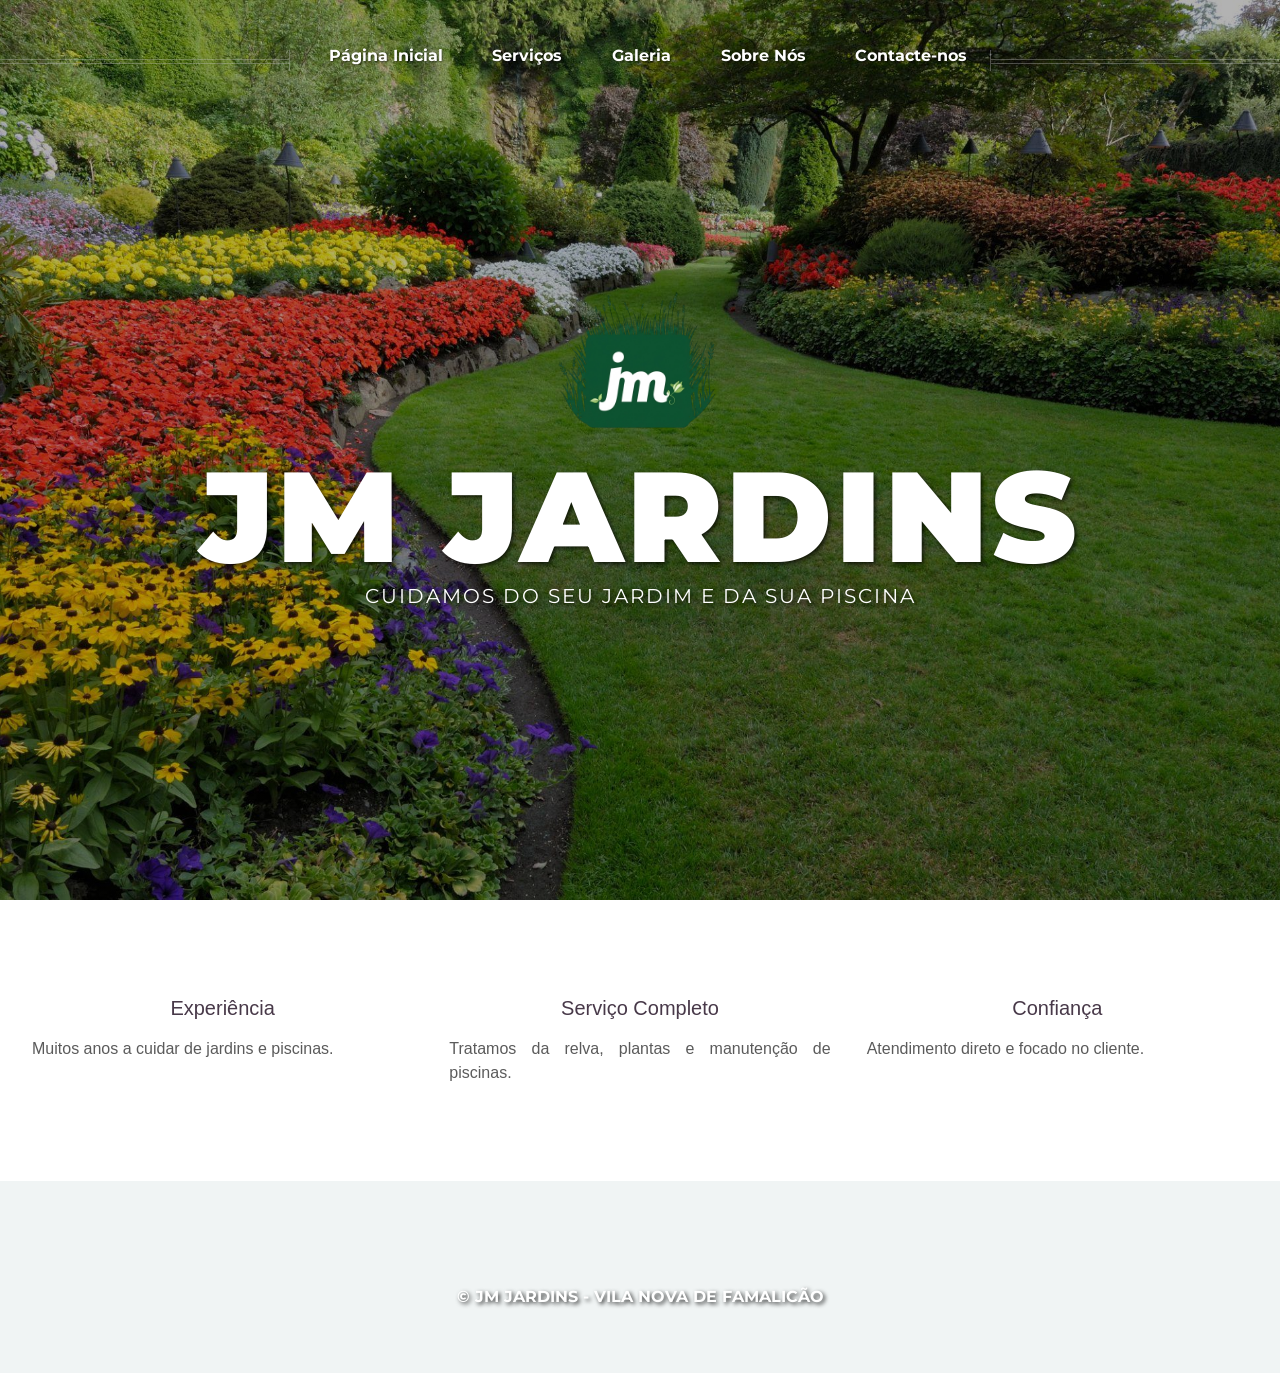
==== commit 1018cfa0: "Update index.html" ====
--- a/index.html
+++ b/index.html
@@ -1,13 +1,11 @@
 <!DOCTYPE html>
 <html lang="pt">
 <head>
-<meta charset="UTF-8">
+    <meta charset="UTF-8">
     <meta name="viewport" content="width=device-width, initial-scale=1.0">
-<title>JM Jardins - Home</title>
+    <title>JM Jardins - Home</title>
 
-
-    <link rel="favicon" sizes="160x160" href="favicom/favicon-16x16.png">
-    
+    <link rel="icon" type="image/png" sizes="16x16" href="favicom/favicon-16x16.png">
     
     <link href="https://fonts.googleapis.com/css2?family=Montserrat:wght@400;700;900&display=swap" rel="stylesheet">
     <link rel="stylesheet" href="assets/css/main.css">
@@ -16,18 +14,17 @@
 <style>
     /* fundo e tirar o roxo q vinha no template */
     #header {
-background-image: linear-gradient(rgba(0,0,0,0.3), rgba(0,0,0,0.3)), url('img/image jardim.jpg') !important; 
-/* background-color: purple; nao usar fica feio */
+        background-image: linear-gradient(rgba(0,0,0,0.3), rgba(0,0,0,0.3)), url('img/image jardim.jpg') !important; 
         background-size: cover !important;
         background-position: center !important;
-background-attachment: fixed !important;
+        background-attachment: fixed !important;
         min-height: 100vh;
         display: flex;
         justify-content: center;
-    flex-direction: column;
+        flex-direction: column;
         align-items: center;
         border: none !important;
-    margin-bottom: 0 !important;
+        margin-bottom: 0 !important;
         padding: 0 !important;
     }
 
@@ -58,10 +55,10 @@
     }
 
     #header h1 a {
-    font-size: 2.0em; 
+        font-size: 2.0em; 
         color: #ffffff !important;
-    letter-spacing: 4px;
-    font-weight: 900; 
+        letter-spacing: 4px;
+        font-weight: 900; 
         text-decoration: none; border: none !important;
     }
 
@@ -100,9 +97,44 @@
         margin: 0 auto !important;
         text-transform: uppercase;
         text-shadow: 2px 2px 4px rgba(0,0,0,0.8);
-        /* flex no p tbm pra garantir q n mexe */
         display: flex; flex-direction: column; justify-content: center; align-items: center;
         border: none !important; padding: 0 !important; margin-bottom: 0 !important;
+    }
+
+    /* --- AJUSTES PARA TELEMÓVEL (MOBILE) --- */
+    @media screen and (max-width: 736px) {
+        #header { 
+            min-height: 80vh !important; 
+            padding: 2em 1em !important; 
+        }
+        
+        .logo-center img { 
+            height: 120px !important; 
+        }
+
+        #header h1 a { 
+            font-size: 1.4em !important; 
+            letter-spacing: 2px; 
+        }
+
+        #nav { 
+            position: relative !important; 
+            top: 0 !important; 
+            background: rgba(0,0,0,0.85) !important; 
+        }
+
+        #nav ul { 
+            display: flex; 
+            flex-direction: column; 
+            padding: 10px 0;
+        }
+
+        #nav ul li { 
+            padding: 5px 0; 
+            border-bottom: 1px solid rgba(255,255,255,0.1);
+        }
+        
+        #nav ul li:last-child { border: none; }
     }
 </style>
 </head>
@@ -159,4 +191,4 @@
 
     </div>
 </body>
-</html>+</html>
--- a/assets/css/main.css
+++ b/assets/css/main.css
@@ -3125,14 +3125,48 @@
 					padding: 0 0.5em 0 0.5em;
 				}
 
-				.carousel article {
-					width: 14em;
-					padding-bottom: 2em;
-					margin: 0 0.5em 0 0;
-				}
+				.carousel article .image {
+						margin-bottom: 2em;
+					}
+
+					/* --- ADAPTAÇÃO PARA TELEMÓVEL (MOBILE) --- */
+@media screen and (max-width: 768px) {
+    #header {
+        min-height: 70vh !important;
+        padding: 40px 20px !important;
+    }
+
+    .logo-center img {
+        height: 120px !important;
+    }
+
+    #nav {
+        position: relative !important;
+        top: 0 !important;
+        background: #222 !important; /* Fundo escuro para o menu no tlm */
+    }
+
+    #nav ul {
+        display: block !important;
+        text-align: center;
+    }
+
+    #nav ul li {
+        display: block !important;
+        border-bottom: 1px solid rgba(255,255,255,0.1);
+        padding: 10px 0;
+    }
+
+    /* Forçar as colunas a ficarem uma por cima da outra */
+    .row > * {
+        width: 100% !important;
+        margin-left: 0 !important;
+        margin-bottom: 20px;
+    }
+}
 
 					.carousel article .image {
 						margin-bottom: 2em;
 					}
 
-	}+	}
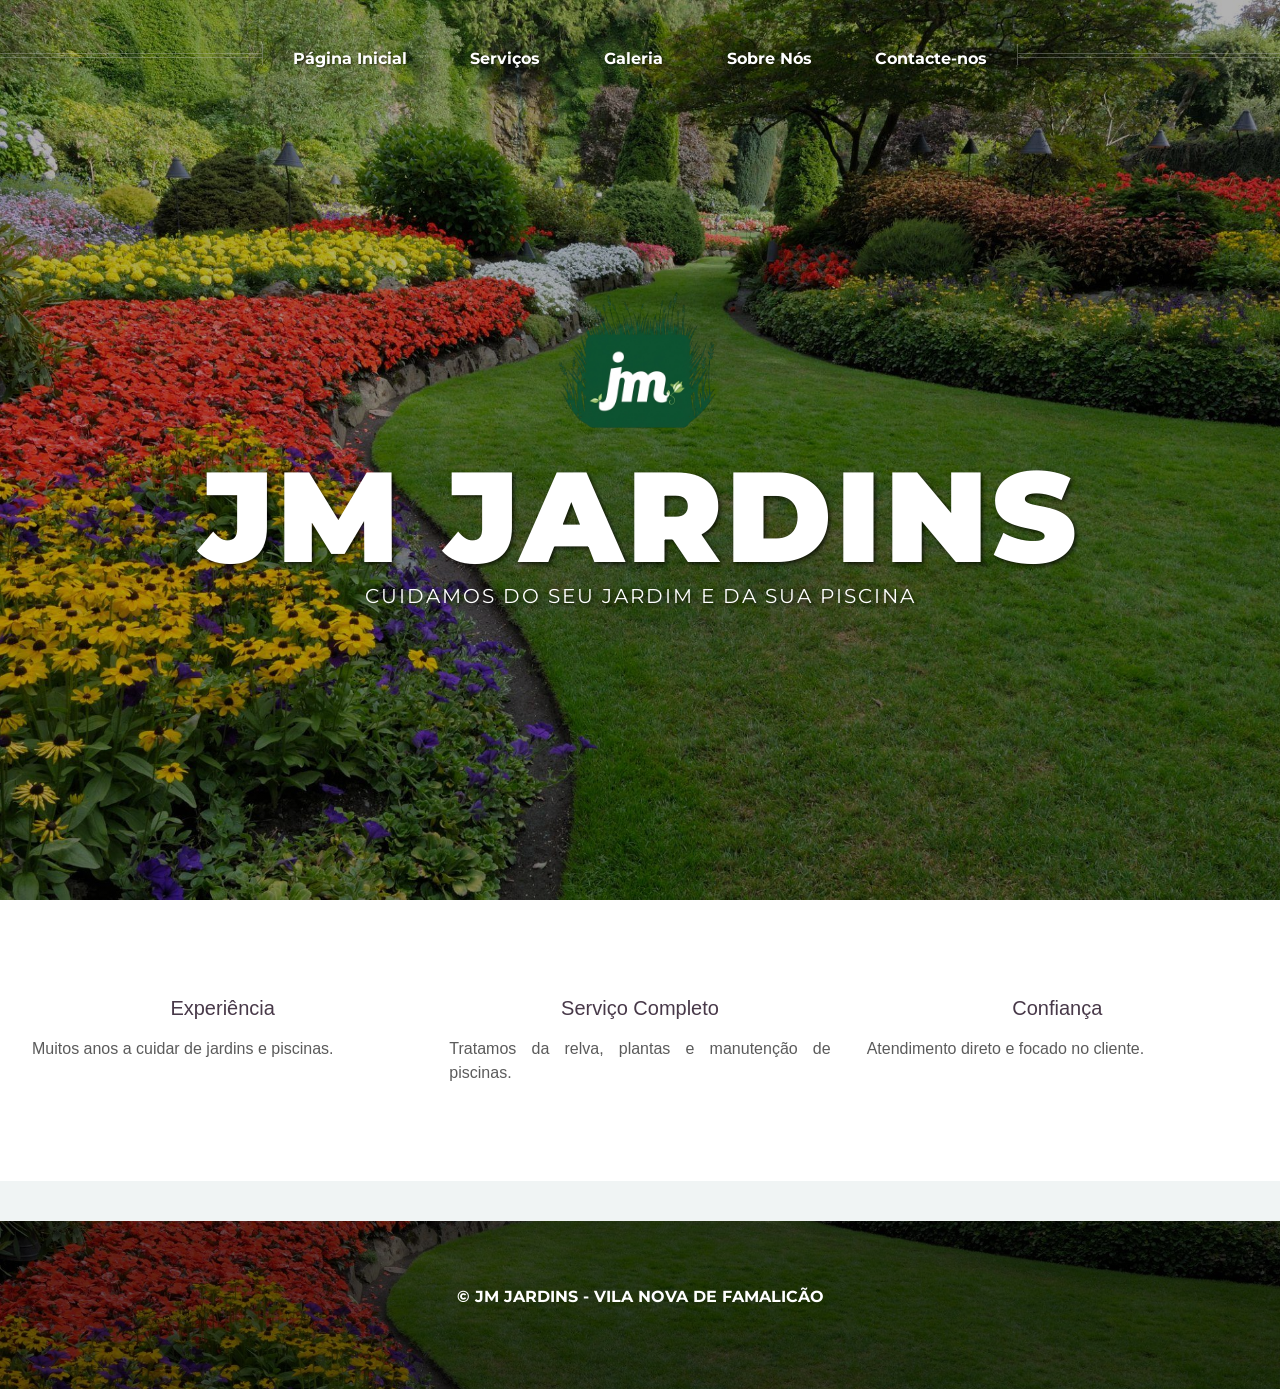
==== commit e3035c53: "Update index.html" ====
--- a/index.html
+++ b/index.html
@@ -12,7 +12,7 @@
     <noscript><link rel="stylesheet" href="assets/css/noscript.css" /></noscript>
     
 <style>
-    /* fundo e tirar o roxo q vinha no template */
+    /* --- ESTRUTURA TOPO (JM JARDINS) --- */
     #header {
         background-image: linear-gradient(rgba(0,0,0,0.3), rgba(0,0,0,0.3)), url('img/image jardim.jpg') !important; 
         background-size: cover !important;
@@ -28,10 +28,8 @@
         padding: 0 !important;
     }
 
-    /* apagar as cores estranhas q estavam por cima da img */
     #header:before, #header:after { display: none !important; background: none !important; }
     
-    /* por o menu transparente */
     #nav {
         position: absolute; top: 20px;
         background: transparent !important;
@@ -40,18 +38,22 @@
         width: 100%; z-index: 100;
     }
 
+    #nav ul { list-style: none; margin: 0; padding: 0; text-align: center; }
+    #nav ul li { display: inline-block; margin: 0 15px; }
+
     #nav ul li a {
         color: #ffffff !important;
         font-family: 'Montserrat', sans-serif !important; font-weight: 700;
         text-shadow: 1px 1px 2px rgba(0,0,0,0.5);
+        text-decoration: none;
     }
 
-    /* textos do meio */
     #header h1, #header p {
         color: #ffffff !important;
         margin: 0 !important; text-transform: uppercase; 
         font-family: 'Montserrat', sans-serif !important; 
         text-shadow: 2px 2px 4px rgba(0,0,0,0.7);
+        text-align: center;
     }
 
     #header h1 a {
@@ -63,30 +65,20 @@
     }
 
     #header p {
-        letter-spacing: 2px;
-        font-size: 1.1em;
-        margin-top: 10px !important;
-        font-weight: 400;
+        letter-spacing: 2px; font-size: 1.1em;
+        margin-top: 10px !important; font-weight: 400;
     }
 
-    /* meter a logo no sitio certo */
-    .logo-center {
-        margin: 0 auto 1.5em auto;
-        display: block;
-    }
+    .logo-center { margin: 0 auto 1.5em auto; display: block; text-align: center; }
     .logo-center img { width: auto; height: 180px; }
 
-    /* footer igual ao header de cima pq fica mais cool */
+    /* --- FOOTER --- */
     #footer {
         border: none !important;
         background-image: linear-gradient(rgba(0,0,0,0.6), rgba(0,0,0,0.6)), url('img/image jardim.jpg') !important;
         background-size: cover !important;
         padding: 4em 0 !important;
         background-position: center !important;
-        background-attachment: fixed !important;
-        display: flex; flex-direction: column;
-        justify-content: center;
-        align-items: center;
         text-align: center !important;
     }
 
@@ -94,22 +86,19 @@
         color: #ffffff !important; font-size: 1em !important;
         font-family: 'Montserrat', sans-serif !important;
         font-weight: 700 !important;
-        margin: 0 auto !important;
         text-transform: uppercase;
-        text-shadow: 2px 2px 4px rgba(0,0,0,0.8);
-        display: flex; flex-direction: column; justify-content: center; align-items: center;
-        border: none !important; padding: 0 !important; margin-bottom: 0 !important;
+        display: flex; flex-direction: column; align-items: center;
     }
 
-    /* --- AJUSTES PARA TELEMÓVEL (MOBILE) --- */
+    /* --- AJUSTES PARA TELEMÓVEL (FIX FINAL) --- */
     @media screen and (max-width: 736px) {
         #header { 
             min-height: 80vh !important; 
-            padding: 2em 1em !important; 
+            padding: 3em 1em !important; 
         }
         
         .logo-center img { 
-            height: 120px !important; 
+            height: 110px !important; 
         }
 
         #header h1 a { 
@@ -117,24 +106,38 @@
             letter-spacing: 2px; 
         }
 
+        /* MENU MOBILE VERTICAL E VERDE */
         #nav { 
             position: relative !important; 
             top: 0 !important; 
-            background: rgba(0,0,0,0.85) !important; 
+            background: #2E5A27 !important; /* Verde JM Jardins */
+            margin-top: 20px !important;
+            padding: 10px 0 !important;
+            border-radius: 5px !important;
+            display: block !important;
+            visibility: visible !important;
+            opacity: 1 !important;
         }
 
         #nav ul { 
-            display: flex; 
-            flex-direction: column; 
-            padding: 10px 0;
+            display: flex !important; 
+            flex-direction: column !important; 
+            padding: 0 !important;
         }
 
         #nav ul li { 
-            padding: 5px 0; 
-            border-bottom: 1px solid rgba(255,255,255,0.1);
+            display: block !important;
+            padding: 12px 0 !important; 
+            margin: 0 !important;
+            border-bottom: 1px solid rgba(255,255,255,0.1) !important;
         }
         
-        #nav ul li:last-child { border: none; }
+        #nav ul li a {
+            font-size: 1em !important;
+            text-shadow: none !important;
+        }
+
+        #nav ul li:last-child { border: none !important; }
     }
 </style>
 </head>
--- a/assets/css/main.css
+++ b/assets/css/main.css
@@ -3129,44 +3129,66 @@
 						margin-bottom: 2em;
 					}
 
-					/* --- ADAPTAÇÃO PARA TELEMÓVEL (MOBILE) --- */
-@media screen and (max-width: 768px) {
+/* --- AJUSTE TOTAL DO MENU MOBILE (PÓS-IMAGENS) --- */
+@media screen and (max-width: 736px) {
+    /* 1. Alinhamento Global e Espaçamento */
     #header {
-        min-height: 70vh !important;
-        padding: 40px 20px !important;
+        min-height: 60vh !important; /* Aumenta um pouco para respirar */
+        display: flex !important;
+        flex-direction: column !important;
+        justify-content: center !important;
+        align-items: center !important;
+        padding: 2em 1em !important;
     }
 
-    .logo-center img {
-        height: 120px !important;
-    }
-
+    .logo-button img { height: 90px !important; margin-bottom: 1em !important; }
+    #header h1 span { font-size: 1.4em !important; letter-spacing: 2px !important; }
+    #header p { font-size: 0.9em !important; margin-top: 5px !important; }
+
+    /* 2. FORÇAR MENU A SER UMA LISTA VERTICAL LIMPA */
     #nav {
         position: relative !important;
         top: 0 !important;
-        background: #222 !important; /* Fundo escuro para o menu no tlm */
+        width: 100% !important;
+        display: block !important;
+        background: rgba(46, 90, 39, 0.95) !important; /* Verde JM Jardins Semi-transparente */
+        margin-top: 2em !important;
+        padding: 15px 0 !important;
+        border-radius: 8px !important; /* Cantos arredondados */
+        visibility: visible !important;
+        opacity: 1 !important;
     }
 
     #nav ul {
-        display: block !important;
-        text-align: center;
+        display: flex !important;
+        flex-direction: column !important; /* Empilha os links */
+        align-items: center !important;
+        list-style: none !important;
+        margin: 0 !important;
+        padding: 0 !important;
     }
 
     #nav ul li {
         display: block !important;
-        border-bottom: 1px solid rgba(255,255,255,0.1);
-        padding: 10px 0;
+        width: 100% !important;
+        text-align: center !important;
+        padding: 10px 0 !important;
+        border-bottom: 1px solid rgba(255,255,255,0.1) !important; /* Linha separadora suave */
     }
 
-    /* Forçar as colunas a ficarem uma por cima da outra */
-    .row > * {
-        width: 100% !important;
-        margin-left: 0 !important;
-        margin-bottom: 20px;
+    #nav ul li:last-child {
+        border-bottom: none !important; /* Remove linha no último link */
+    }
+
+    #nav ul li a {
+        display: block !important;
+        color: #ffffff !important;
+        font-family: 'Montserrat', sans-serif !important;
+        font-weight: 700 !important;
+        text-transform: uppercase !important;
+        text-decoration: none !important;
+        font-size: 1em !important;
+        letter-spacing: 1px !important;
     }
 }
-
-					.carousel article .image {
-						margin-bottom: 2em;
-					}
-
-	}
+	}
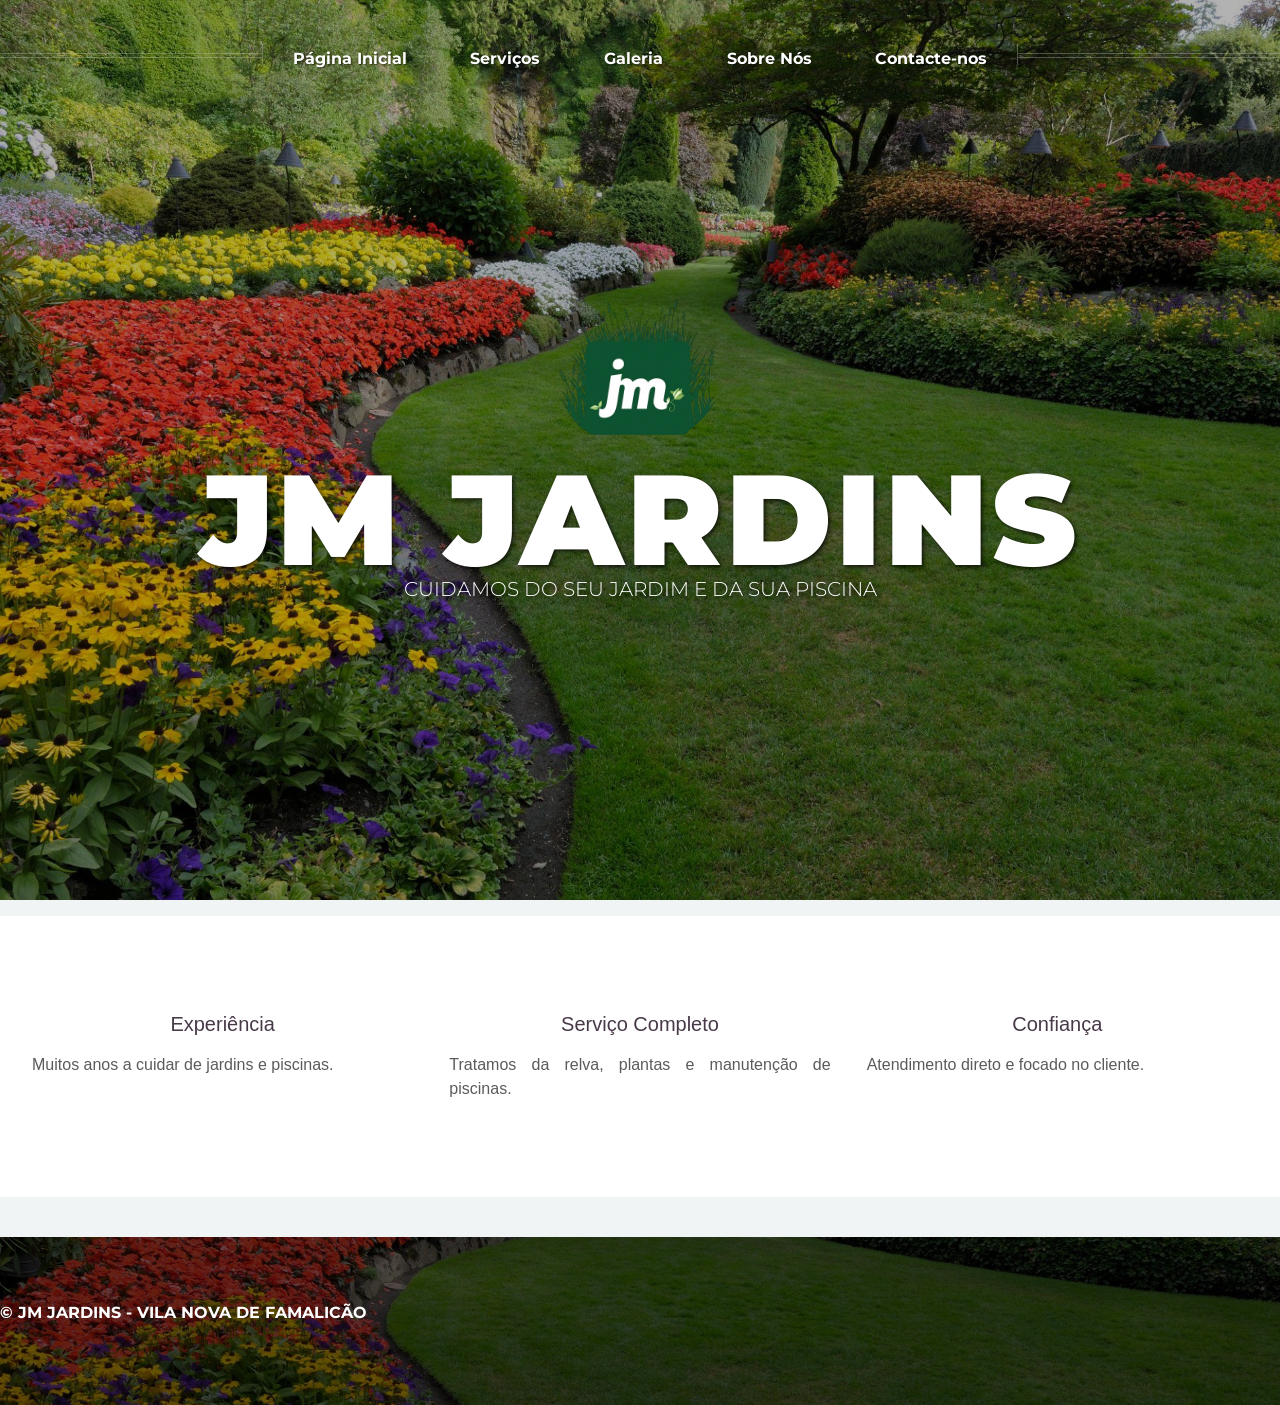
==== commit 9453482b: "Update index.html" ====
--- a/index.html
+++ b/index.html
@@ -6,13 +6,13 @@
     <title>JM Jardins - Home</title>
 
     <link rel="icon" type="image/png" sizes="16x16" href="favicom/favicon-16x16.png">
+    <link href="https://fonts.googleapis.com/css2?family=Montserrat:wght@400;700;900&display=swap" rel="stylesheet">
     
-    <link href="https://fonts.googleapis.com/css2?family=Montserrat:wght@400;700;900&display=swap" rel="stylesheet">
     <link rel="stylesheet" href="assets/css/main.css">
     <noscript><link rel="stylesheet" href="assets/css/noscript.css" /></noscript>
     
 <style>
-    /* --- ESTRUTURA TOPO (JM JARDINS) --- */
+    /* TOPO DO SITE */
     #header {
         background-image: linear-gradient(rgba(0,0,0,0.3), rgba(0,0,0,0.3)), url('img/image jardim.jpg') !important; 
         background-size: cover !important;
@@ -24,57 +24,53 @@
         flex-direction: column;
         align-items: center;
         border: none !important;
-        margin-bottom: 0 !important;
         padding: 0 !important;
     }
 
+    /* TIRAR AS CORES DO TEMPLATE QUE CHATEIAM */
     #header:before, #header:after { display: none !important; background: none !important; }
     
+    /* MENU DE NAVEGACAO */
     #nav {
-        position: absolute; top: 20px;
+        position: absolute; 
+        top: 20px;
         background: transparent !important;
-        border: none !important;
-        box-shadow: none !important;
-        width: 100%; z-index: 100;
+        width: 100%; 
+        z-index: 100;
+        text-align: center;
     }
 
-    #nav ul { list-style: none; margin: 0; padding: 0; text-align: center; }
+    #nav ul { list-style: none; margin: 0; padding: 0; }
     #nav ul li { display: inline-block; margin: 0 15px; }
 
     #nav ul li a {
-        color: #ffffff !important;
-        font-family: 'Montserrat', sans-serif !important; font-weight: 700;
+        color: #fff !important;
+        font-family: 'Montserrat', sans-serif; 
+        font-weight: 700;
         text-shadow: 1px 1px 2px rgba(0,0,0,0.5);
         text-decoration: none;
     }
 
+    /* LOGO E TEXTOS PRINCIPAIS */
     #header h1, #header p {
-        color: #ffffff !important;
-        margin: 0 !important; text-transform: uppercase; 
-        font-family: 'Montserrat', sans-serif !important; 
+        color: #fff !important;
+        text-transform: uppercase; 
+        font-family: 'Montserrat', sans-serif; 
         text-shadow: 2px 2px 4px rgba(0,0,0,0.7);
-        text-align: center;
     }
 
     #header h1 a {
         font-size: 2.0em; 
-        color: #ffffff !important;
+        font-weight: 900; 
         letter-spacing: 4px;
-        font-weight: 900; 
-        text-decoration: none; border: none !important;
+        text-decoration: none;
     }
 
-    #header p {
-        letter-spacing: 2px; font-size: 1.1em;
-        margin-top: 10px !important; font-weight: 400;
-    }
+    .logo-center { margin-bottom: 20px; }
+    .logo-center img { height: 180px; width: auto; }
 
-    .logo-center { margin: 0 auto 1.5em auto; display: block; text-align: center; }
-    .logo-center img { width: auto; height: 180px; }
-
-    /* --- FOOTER --- */
+    /* FOOTER IGUAL AO TOPO */
     #footer {
-        border: none !important;
         background-image: linear-gradient(rgba(0,0,0,0.6), rgba(0,0,0,0.6)), url('img/image jardim.jpg') !important;
         background-size: cover !important;
         padding: 4em 0 !important;
@@ -83,61 +79,40 @@
     }
 
     #footer p {
-        color: #ffffff !important; font-size: 1em !important;
-        font-family: 'Montserrat', sans-serif !important;
-        font-weight: 700 !important;
+        color: #fff !important;
+        font-family: 'Montserrat', sans-serif;
+        font-weight: 700;
         text-transform: uppercase;
-        display: flex; flex-direction: column; align-items: center;
     }
 
-    /* --- AJUSTES PARA TELEMÓVEL (FIX FINAL) --- */
+    /* AJUSTES PARA O TELEMOVEL (MUITO IMPORTANTE) */
     @media screen and (max-width: 736px) {
-        #header { 
-            min-height: 80vh !important; 
-            padding: 3em 1em !important; 
-        }
         
-        .logo-center img { 
-            height: 110px !important; 
-        }
+        #header { min-height: 80vh !important; }
+        .logo-center img { height: 110px !important; }
+        #header h1 a { font-size: 1.4em !important; }
 
-        #header h1 a { 
-            font-size: 1.4em !important; 
-            letter-spacing: 2px; 
-        }
-
-        /* MENU MOBILE VERTICAL E VERDE */
+        /* MENU VERDE NO MOBILE */
         #nav { 
             position: relative !important; 
             top: 0 !important; 
-            background: #2E5A27 !important; /* Verde JM Jardins */
+            background: #2E5A27 !important; 
             margin-top: 20px !important;
             padding: 10px 0 !important;
-            border-radius: 5px !important;
+            border-radius: 5px;
             display: block !important;
             visibility: visible !important;
-            opacity: 1 !important;
         }
 
-        #nav ul { 
-            display: flex !important; 
-            flex-direction: column !important; 
-            padding: 0 !important;
-        }
-
+        #nav ul { display: flex !important; flex-direction: column !important; }
         #nav ul li { 
             display: block !important;
             padding: 12px 0 !important; 
-            margin: 0 !important;
-            border-bottom: 1px solid rgba(255,255,255,0.1) !important;
+            border-bottom: 1px solid rgba(255,255,255,0.1);
         }
         
-        #nav ul li a {
-            font-size: 1em !important;
-            text-shadow: none !important;
-        }
-
         #nav ul li:last-child { border: none !important; }
+        #nav ul li a { text-shadow: none !important; }
     }
 </style>
 </head>
